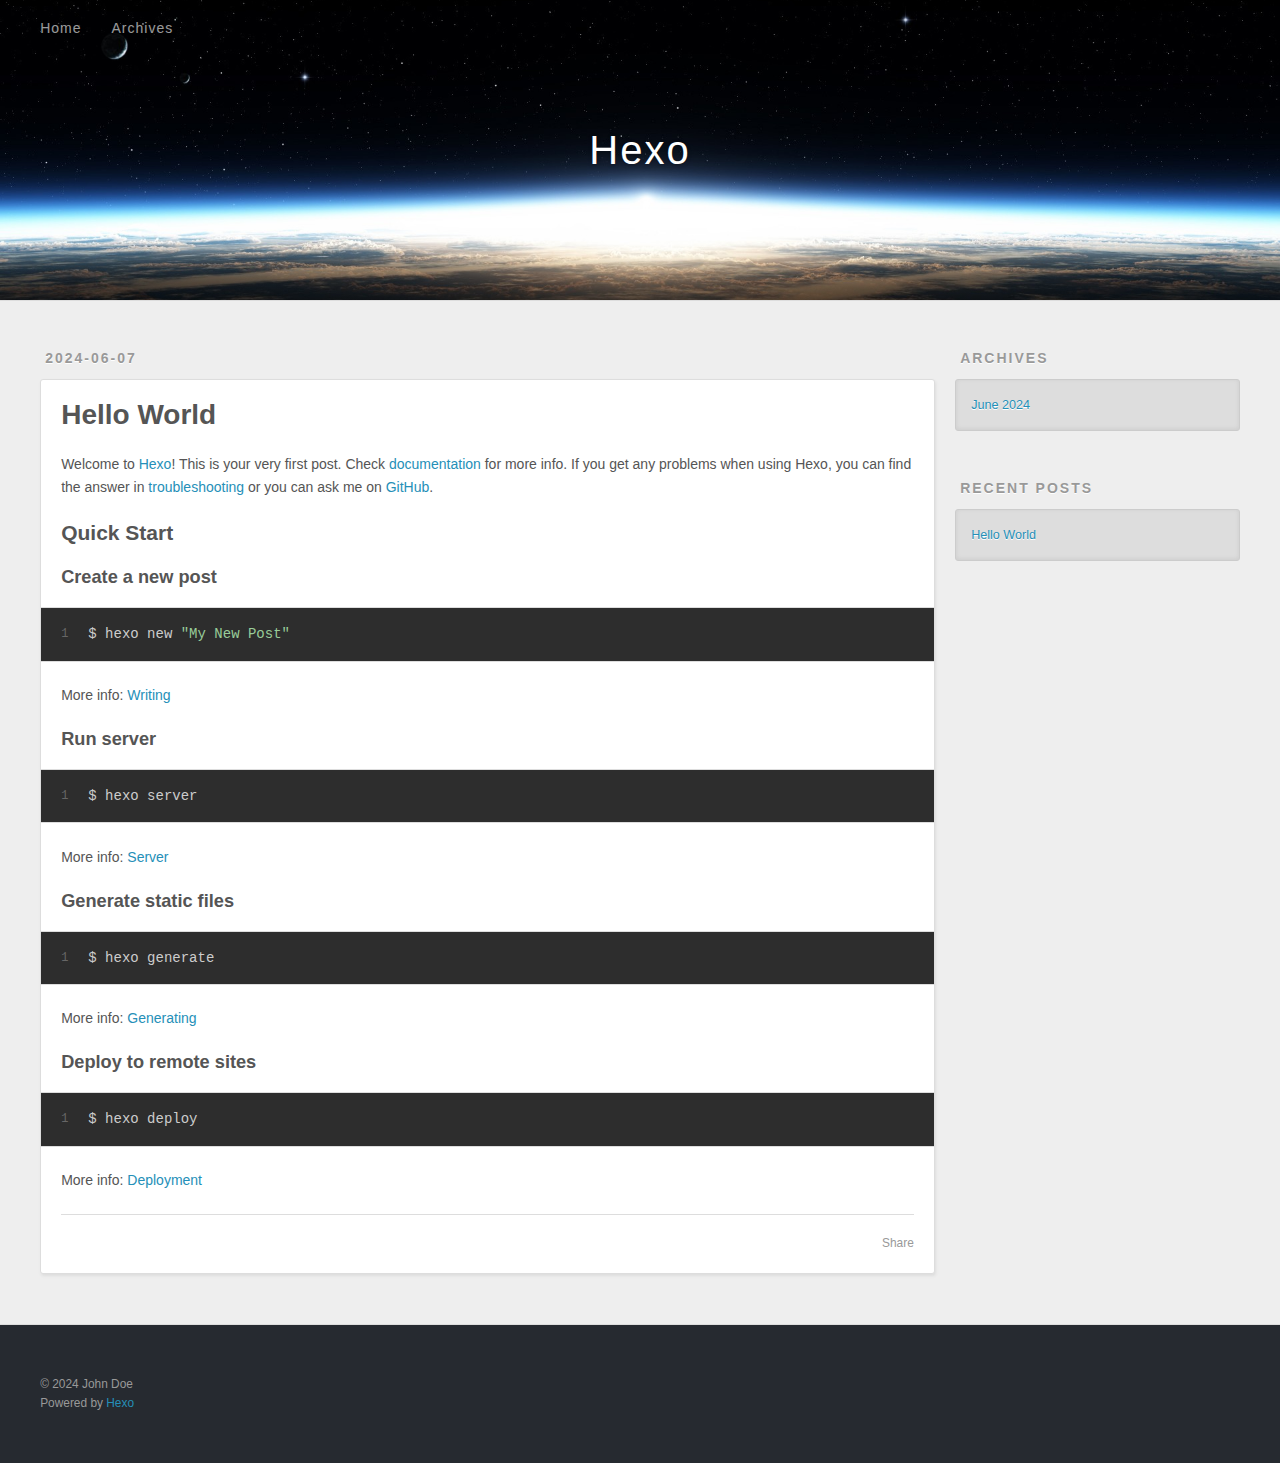
==== index.html @ 19637261 "Site updated: 2024-06-07 22:12:13" ====
<!DOCTYPE html>
<html>
<head>
  <meta charset="utf-8">
  
  
  <title>Hexo</title>
  <meta name="viewport" content="width=device-width, initial-scale=1, shrink-to-fit=no">
  <meta property="og:type" content="website">
<meta property="og:title" content="Hexo">
<meta property="og:url" content="http://example.com/index.html">
<meta property="og:site_name" content="Hexo">
<meta property="og:locale" content="en_US">
<meta property="article:author" content="John Doe">
<meta name="twitter:card" content="summary">
  
    <link rel="alternate" href="/atom.xml" title="Hexo" type="application/atom+xml">
  
  
    <link rel="shortcut icon" href="/favicon.png">
  
  
  
<link rel="stylesheet" href="/css/style.css">

  
    
<link rel="stylesheet" href="/fancybox/jquery.fancybox.min.css">

  
  
<meta name="generator" content="Hexo 7.2.0"></head>

<body>
  <div id="container">
    <div id="wrap">
      <header id="header">
  <div id="banner"></div>
  <div id="header-outer" class="outer">
    <div id="header-title" class="inner">
      <h1 id="logo-wrap">
        <a href="/" id="logo">Hexo</a>
      </h1>
      
    </div>
    <div id="header-inner" class="inner">
      <nav id="main-nav">
        <a id="main-nav-toggle" class="nav-icon"><span class="fa fa-bars"></span></a>
        
          <a class="main-nav-link" href="/">Home</a>
        
          <a class="main-nav-link" href="/archives">Archives</a>
        
      </nav>
      <nav id="sub-nav">
        
        
          <a class="nav-icon" href="/atom.xml" title="RSS Feed"><span class="fa fa-rss"></span></a>
        
        <a class="nav-icon nav-search-btn" title="Search"><span class="fa fa-search"></span></a>
      </nav>
      <div id="search-form-wrap">
        <form action="//google.com/search" method="get" accept-charset="UTF-8" class="search-form"><input type="search" name="q" class="search-form-input" placeholder="Search"><button type="submit" class="search-form-submit">&#xF002;</button><input type="hidden" name="sitesearch" value="http://example.com"></form>
      </div>
    </div>
  </div>
</header>

      <div class="outer">
        <section id="main">
  
    <article id="post-hello-world" class="h-entry article article-type-post" itemprop="blogPost" itemscope itemtype="https://schema.org/BlogPosting">
  <div class="article-meta">
    <a href="/2024/06/07/hello-world/" class="article-date">
  <time class="dt-published" datetime="2024-06-07T13:57:39.212Z" itemprop="datePublished">2024-06-07</time>
</a>
    
  </div>
  <div class="article-inner">
    
    
      <header class="article-header">
        
  
    <h1 itemprop="name">
      <a class="p-name article-title" href="/2024/06/07/hello-world/">Hello World</a>
    </h1>
  

      </header>
    
    <div class="e-content article-entry" itemprop="articleBody">
      
        <p>Welcome to <a target="_blank" rel="noopener" href="https://hexo.io/">Hexo</a>! This is your very first post. Check <a target="_blank" rel="noopener" href="https://hexo.io/docs/">documentation</a> for more info. If you get any problems when using Hexo, you can find the answer in <a target="_blank" rel="noopener" href="https://hexo.io/docs/troubleshooting.html">troubleshooting</a> or you can ask me on <a target="_blank" rel="noopener" href="https://github.com/hexojs/hexo/issues">GitHub</a>.</p>
<h2 id="Quick-Start"><a href="#Quick-Start" class="headerlink" title="Quick Start"></a>Quick Start</h2><h3 id="Create-a-new-post"><a href="#Create-a-new-post" class="headerlink" title="Create a new post"></a>Create a new post</h3><figure class="highlight bash"><table><tr><td class="gutter"><pre><span class="line">1</span><br></pre></td><td class="code"><pre><span class="line">$ hexo new <span class="string">&quot;My New Post&quot;</span></span><br></pre></td></tr></table></figure>

<p>More info: <a target="_blank" rel="noopener" href="https://hexo.io/docs/writing.html">Writing</a></p>
<h3 id="Run-server"><a href="#Run-server" class="headerlink" title="Run server"></a>Run server</h3><figure class="highlight bash"><table><tr><td class="gutter"><pre><span class="line">1</span><br></pre></td><td class="code"><pre><span class="line">$ hexo server</span><br></pre></td></tr></table></figure>

<p>More info: <a target="_blank" rel="noopener" href="https://hexo.io/docs/server.html">Server</a></p>
<h3 id="Generate-static-files"><a href="#Generate-static-files" class="headerlink" title="Generate static files"></a>Generate static files</h3><figure class="highlight bash"><table><tr><td class="gutter"><pre><span class="line">1</span><br></pre></td><td class="code"><pre><span class="line">$ hexo generate</span><br></pre></td></tr></table></figure>

<p>More info: <a target="_blank" rel="noopener" href="https://hexo.io/docs/generating.html">Generating</a></p>
<h3 id="Deploy-to-remote-sites"><a href="#Deploy-to-remote-sites" class="headerlink" title="Deploy to remote sites"></a>Deploy to remote sites</h3><figure class="highlight bash"><table><tr><td class="gutter"><pre><span class="line">1</span><br></pre></td><td class="code"><pre><span class="line">$ hexo deploy</span><br></pre></td></tr></table></figure>

<p>More info: <a target="_blank" rel="noopener" href="https://hexo.io/docs/one-command-deployment.html">Deployment</a></p>

      
    </div>
    <footer class="article-footer">
      <a data-url="http://example.com/2024/06/07/hello-world/" data-id="clx4ra8y80000hov86pma1k6l" data-title="Hello World" class="article-share-link"><span class="fa fa-share">Share</span></a>
      
      
      
    </footer>
  </div>
  
</article>



  


</section>
        
          <aside id="sidebar">
  
    

  
    

  
    
  
    
  <div class="widget-wrap">
    <h3 class="widget-title">Archives</h3>
    <div class="widget">
      <ul class="archive-list"><li class="archive-list-item"><a class="archive-list-link" href="/archives/2024/06/">June 2024</a></li></ul>
    </div>
  </div>


  
    
  <div class="widget-wrap">
    <h3 class="widget-title">Recent Posts</h3>
    <div class="widget">
      <ul>
        
          <li>
            <a href="/2024/06/07/hello-world/">Hello World</a>
          </li>
        
      </ul>
    </div>
  </div>

  
</aside>
        
      </div>
      <footer id="footer">
  
  <div class="outer">
    <div id="footer-info" class="inner">
      
      &copy; 2024 John Doe<br>
      Powered by <a href="https://hexo.io/" target="_blank">Hexo</a>
    </div>
  </div>
</footer>

    </div>
    <nav id="mobile-nav">
  
    <a href="/" class="mobile-nav-link">Home</a>
  
    <a href="/archives" class="mobile-nav-link">Archives</a>
  
</nav>
    


<script src="/js/jquery-3.6.4.min.js"></script>



  
<script src="/fancybox/jquery.fancybox.min.js"></script>




<script src="/js/script.js"></script>





  </div>
</body>
</html>
---- css/style.css ----
body {
  width: 100%;
}
body:before,
body:after {
  content: "";
  display: table;
}
body:after {
  clear: both;
}
html,
body,
div,
span,
applet,
object,
iframe,
h1,
h2,
h3,
h4,
h5,
h6,
p,
blockquote,
pre,
a,
abbr,
acronym,
address,
big,
cite,
code,
del,
dfn,
em,
img,
ins,
kbd,
q,
s,
samp,
small,
strike,
strong,
sub,
sup,
tt,
var,
dl,
dt,
dd,
ol,
ul,
li,
fieldset,
form,
label,
legend,
table,
caption,
tbody,
tfoot,
thead,
tr,
th,
td {
  margin: 0;
  padding: 0;
  border: 0;
  outline: 0;
  font-weight: inherit;
  font-style: inherit;
  font-family: inherit;
  font-size: 100%;
  vertical-align: baseline;
}
body {
  line-height: 1;
  color: #000;
  background: #fff;
}
ol,
ul {
  list-style: none;
}
table {
  border-collapse: separate;
  border-spacing: 0;
  vertical-align: middle;
}
caption,
th,
td {
  text-align: left;
  font-weight: normal;
  vertical-align: middle;
}
a img {
  border: none;
}
input,
button {
  margin: 0;
  padding: 0;
}
input::-moz-focus-inner,
button::-moz-focus-inner {
  border: 0;
  padding: 0;
}
html,
body,
#container {
  height: 100%;
}
body {
  background: #eee;
  font: 14px -apple-system, BlinkMacSystemFont, "Segoe UI", "Roboto", "Oxygen", "Ubuntu", "Cantarell", "Fira Sans", "Droid Sans", "Helvetica Neue", sans-serif;
  -webkit-text-size-adjust: 100%;
}
.outer {
  max-width: 1220px;
  margin: 0 auto;
  padding: 0 20px;
}
.outer:before,
.outer:after {
  content: "";
  display: table;
}
.outer:after {
  clear: both;
}
.inner {
  display: inline;
  float: left;
  width: 98.33333333333333%;
  margin: 0 0.833333333333333%;
}
.left,
.alignleft {
  float: left;
}
.right,
.alignright {
  float: right;
}
.clear {
  clear: both;
}
#container {
  position: relative;
}
.mobile-nav-on {
  overflow: hidden;
}
#wrap {
  height: 100%;
  width: 100%;
  position: absolute;
  top: 0;
  left: 0;
  -webkit-transition: 0.2s ease-out;
  -moz-transition: 0.2s ease-out;
  -ms-transition: 0.2s ease-out;
  transition: 0.2s ease-out;
  z-index: 1;
  background: #eee;
}
.mobile-nav-on #wrap {
  left: 280px;
}
@media screen and (min-width: 768px) {
  #main {
    display: inline;
    float: left;
    width: 73.33333333333333%;
    margin: 0 0.833333333333333%;
  }
}
.article-date,
.article-category-link,
.archive-year,
.widget-title {
  text-decoration: none;
  text-transform: uppercase;
  letter-spacing: 2px;
  color: #999;
  margin-bottom: 1em;
  margin-left: 5px;
  line-height: 1em;
  text-shadow: 0 1px #fff;
  font-weight: bold;
}
.article-inner,
.archive-article-inner {
  background: #fff;
  -webkit-box-shadow: 1px 2px 3px #ddd;
  box-shadow: 1px 2px 3px #ddd;
  border: 1px solid #ddd;
  border-radius: 3px;
}
.article-entry h1,
.widget h1 {
  font-size: 2em;
}
.article-entry h2,
.widget h2 {
  font-size: 1.5em;
}
.article-entry h3,
.widget h3 {
  font-size: 1.3em;
}
.article-entry h4,
.widget h4 {
  font-size: 1.2em;
}
.article-entry h5,
.widget h5 {
  font-size: 1em;
}
.article-entry h6,
.widget h6 {
  font-size: 1em;
  color: #999;
}
.article-entry hr,
.widget hr {
  border: 1px dashed #ddd;
}
.article-entry strong,
.widget strong {
  font-weight: bold;
}
.article-entry em,
.widget em,
.article-entry cite,
.widget cite {
  font-style: italic;
}
.article-entry sup,
.widget sup,
.article-entry sub,
.widget sub {
  font-size: 0.75em;
  line-height: 0;
  position: relative;
  vertical-align: baseline;
}
.article-entry sup,
.widget sup {
  top: -0.5em;
}
.article-entry sub,
.widget sub {
  bottom: -0.2em;
}
.article-entry small,
.widget small {
  font-size: 0.85em;
}
.article-entry acronym,
.widget acronym,
.article-entry abbr,
.widget abbr {
  border-bottom: 1px dotted;
}
.article-entry ul,
.widget ul,
.article-entry ol,
.widget ol,
.article-entry dl,
.widget dl {
  margin: 0 20px;
  line-height: 1.6em;
}
.article-entry ul ul,
.widget ul ul,
.article-entry ol ul,
.widget ol ul,
.article-entry ul ol,
.widget ul ol,
.article-entry ol ol,
.widget ol ol {
  margin-top: 0;
  margin-bottom: 0;
}
.article-entry ul,
.widget ul {
  list-style: disc;
}
.article-entry ol,
.widget ol {
  list-style: decimal;
}
.article-entry dt,
.widget dt {
  font-weight: bold;
}
#header {
  height: 300px;
  position: relative;
  border-bottom: 1px solid #ddd;
}
#header:before,
#header:after {
  content: "";
  position: absolute;
  left: 0;
  right: 0;
  height: 40px;
}
#header:before {
  top: 0;
  background: -webkit-linear-gradient(rgba(0,0,0,0.2), transparent);
  background: -moz-linear-gradient(rgba(0,0,0,0.2), transparent);
  background: -ms-linear-gradient(rgba(0,0,0,0.2), transparent);
  background: linear-gradient(rgba(0,0,0,0.2), transparent);
}
#header:after {
  bottom: 0;
  background: -webkit-linear-gradient(transparent, rgba(0,0,0,0.2));
  background: -moz-linear-gradient(transparent, rgba(0,0,0,0.2));
  background: -ms-linear-gradient(transparent, rgba(0,0,0,0.2));
  background: linear-gradient(transparent, rgba(0,0,0,0.2));
}
#header-outer {
  height: 100%;
  position: relative;
}
#header-inner {
  position: relative;
  overflow: hidden;
}
#banner {
  position: absolute;
  top: 0;
  left: 0;
  width: 100%;
  height: 100%;
  background: url("images/banner.jpg") center #000;
  background-size: cover;
  z-index: -1;
}
#header-title {
  text-align: center;
  height: 40px;
  position: absolute;
  top: 50%;
  left: 0;
  margin-top: -20px;
}
#logo,
#subtitle {
  text-decoration: none;
  color: #fff;
  font-weight: 300;
  text-shadow: 0 1px 4px rgba(0,0,0,0.3);
}
#logo {
  font-size: 40px;
  line-height: 40px;
  letter-spacing: 2px;
}
#subtitle {
  font-size: 16px;
  line-height: 16px;
  letter-spacing: 1px;
}
#subtitle-wrap {
  margin-top: 16px;
}
#main-nav {
  float: left;
  margin-left: -15px;
}
.nav-icon,
.main-nav-link {
  float: left;
  color: #fff;
  opacity: 0.6;
  text-decoration: none;
  text-shadow: 0 1px rgba(0,0,0,0.2);
  -webkit-transition: opacity 0.2s;
  -moz-transition: opacity 0.2s;
  -ms-transition: opacity 0.2s;
  transition: opacity 0.2s;
  display: block;
  padding: 20px 15px;
}
.nav-icon:hover,
.main-nav-link:hover {
  opacity: 1;
}
.nav-icon {
  text-align: center;
  font-size: 14px;
  width: 14px;
  height: 14px;
  padding: 20px 15px;
  position: relative;
  cursor: pointer;
}
.main-nav-link {
  font-weight: 300;
  letter-spacing: 1px;
}
@media screen and (max-width: 479px) {
  .main-nav-link {
    display: none;
  }
}
#main-nav-toggle {
  display: none;
}
@media screen and (max-width: 479px) {
  #main-nav-toggle {
    display: block;
  }
}
#sub-nav {
  float: right;
  margin-right: -15px;
}
#search-form-wrap {
  position: absolute;
  top: 15px;
  width: 150px;
  height: 30px;
  right: -150px;
  opacity: 0;
  -webkit-transition: 0.2s ease-out;
  -moz-transition: 0.2s ease-out;
  -ms-transition: 0.2s ease-out;
  transition: 0.2s ease-out;
}
#search-form-wrap.on {
  opacity: 1;
  right: 0;
}
@media screen and (max-width: 479px) {
  #search-form-wrap {
    width: 100%;
    right: -100%;
  }
}
.search-form {
  position: absolute;
  top: 0;
  left: 0;
  right: 0;
  background: #fff;
  padding: 5px 15px;
  border-radius: 15px;
  -webkit-box-shadow: 0 0 10px rgba(0,0,0,0.3);
  box-shadow: 0 0 10px rgba(0,0,0,0.3);
}
.search-form-input {
  border: none;
  background: none;
  color: #555;
  width: 100%;
  font: 13px -apple-system, BlinkMacSystemFont, "Segoe UI", "Roboto", "Oxygen", "Ubuntu", "Cantarell", "Fira Sans", "Droid Sans", "Helvetica Neue", sans-serif;
  outline: none;
}
.search-form-input::-webkit-search-results-decoration,
.search-form-input::-webkit-search-cancel-button {
  -webkit-appearance: none;
}
.search-form-submit {
  position: absolute;
  top: 50%;
  right: 10px;
  margin-top: -7px;
  font: 13px ForkAwesome;
  border: none;
  background: none;
  color: #bbb;
  cursor: pointer;
}
.search-form-submit:hover,
.search-form-submit:focus {
  color: #777;
}
.article {
  margin: 50px 0;
}
.article-inner {
  overflow: hidden;
}
.article-meta:before,
.article-meta:after {
  content: "";
  display: table;
}
.article-meta:after {
  clear: both;
}
.article-date {
  float: left;
}
.article-category {
  float: left;
  line-height: 1em;
  color: #ccc;
  text-shadow: 0 1px #fff;
  margin-left: 8px;
}
.article-category:before {
  content: "\2022";
}
.article-category-link {
  margin: 0 12px 1em;
}
.article-header {
  padding: 20px 20px 0;
}
.article-title {
  text-decoration: none;
  font-size: 2em;
  font-weight: bold;
  color: #555;
  line-height: 1.1em;
  -webkit-transition: color 0.2s;
  -moz-transition: color 0.2s;
  -ms-transition: color 0.2s;
  transition: color 0.2s;
}
a.article-title:hover {
  color: #258fb8;
}
.article-entry {
  color: #555;
  padding: 0 20px;
}
.article-entry:before,
.article-entry:after {
  content: "";
  display: table;
}
.article-entry:after {
  clear: both;
}
.article-entry p,
.article-entry table {
  line-height: 1.6em;
  margin: 1.6em 0;
}
.article-entry h1,
.article-entry h2,
.article-entry h3,
.article-entry h4,
.article-entry h5,
.article-entry h6 {
  font-weight: bold;
}
.article-entry h1,
.article-entry h2,
.article-entry h3,
.article-entry h4,
.article-entry h5,
.article-entry h6 {
  line-height: 1.1em;
  margin: 1.1em 0;
}
.article-entry a {
  color: #258fb8;
  text-decoration: none;
}
.article-entry a:hover {
  text-decoration: underline;
}
.article-entry ul,
.article-entry ol,
.article-entry dl {
  margin-top: 1.6em;
  margin-bottom: 1.6em;
}
.article-entry img,
.article-entry video {
  max-width: 100%;
  height: auto;
  display: block;
  margin: auto;
}
.article-entry iframe {
  border: none;
}
.article-entry table {
  width: 100%;
  border-collapse: collapse;
  border-spacing: 0;
}
.article-entry th {
  font-weight: bold;
  border-bottom: 3px solid #ddd;
  padding-bottom: 0.5em;
}
.article-entry td {
  border-bottom: 1px solid #ddd;
  padding: 10px 0;
}
.article-entry blockquote {
  font-family: Georgia, "Times New Roman", serif;
  margin: 1.6em 20px;
  text-align: center;
}
.article-entry blockquote footer {
  font-size: 14px;
  margin: 1.6em 0;
  font-family: -apple-system, BlinkMacSystemFont, "Segoe UI", "Roboto", "Oxygen", "Ubuntu", "Cantarell", "Fira Sans", "Droid Sans", "Helvetica Neue", sans-serif;
}
.article-entry blockquote footer cite:before {
  content: "—";
  padding: 0 0.5em;
}
.article-entry .pullquote {
  text-align: left;
  width: 45%;
  margin: 0;
}
.article-entry .pullquote.left {
  margin-left: 0.5em;
  margin-right: 1em;
}
.article-entry .pullquote.right {
  margin-right: 0.5em;
  margin-left: 1em;
}
.article-entry .caption {
  color: #999;
  display: block;
  font-size: 0.9em;
  margin-top: 0.5em;
  position: relative;
  text-align: center;
}
.article-entry .video-container {
  position: relative;
  padding-top: 56.25%;
  height: 0;
  overflow: hidden;
}
.article-entry .video-container iframe,
.article-entry .video-container object,
.article-entry .video-container embed {
  position: absolute;
  top: 0;
  left: 0;
  width: 100%;
  height: 100%;
  margin-top: 0;
}
.article-more-link a {
  display: inline-block;
  line-height: 1em;
  padding: 6px 15px;
  border-radius: 15px;
  background: #eee;
  color: #999;
  text-shadow: 0 1px #fff;
  text-decoration: none;
}
.article-more-link a:hover {
  background: #258fb8;
  color: #fff;
  text-decoration: none;
  text-shadow: 0 1px #1e7293;
}
.article-footer {
  font-size: 0.85em;
  line-height: 1.6em;
  border-top: 1px solid #ddd;
  padding-top: 1.6em;
  margin: 0 20px 20px;
}
.article-footer:before,
.article-footer:after {
  content: "";
  display: table;
}
.article-footer:after {
  clear: both;
}
.article-footer a {
  color: #999;
  text-decoration: none;
}
.article-footer a:hover {
  color: #555;
}
.article-tag-list-item {
  float: left;
  margin-right: 10px;
}
.article-tag-list-link:before {
  content: "#";
}
.article-comment-link {
  float: right;
}
.article-comment-link:before {
  padding-right: 8px;
}
.article-share-link {
  cursor: pointer;
  float: right;
  margin-left: 20px;
}
.article-share-link:before {
  padding-right: 6px;
}
#article-nav {
  position: relative;
}
#article-nav:before,
#article-nav:after {
  content: "";
  display: table;
}
#article-nav:after {
  clear: both;
}
@media screen and (min-width: 768px) {
  #article-nav {
    margin: 50px 0;
  }
  #article-nav:before {
    width: 8px;
    height: 8px;
    position: absolute;
    top: 50%;
    left: 50%;
    margin-top: -4px;
    margin-left: -4px;
    content: "";
    border-radius: 50%;
    background: #ddd;
    -webkit-box-shadow: 0 1px 2px #fff;
    box-shadow: 0 1px 2px #fff;
  }
}
.article-nav-link-wrap {
  text-decoration: none;
  text-shadow: 0 1px #fff;
  color: #999;
  -webkit-box-sizing: border-box;
  -moz-box-sizing: border-box;
  box-sizing: border-box;
  margin-top: 50px;
  text-align: center;
  display: block;
}
.article-nav-link-wrap:hover {
  color: #555;
}
@media screen and (min-width: 768px) {
  .article-nav-link-wrap {
    width: 50%;
    margin-top: 0;
  }
}
@media screen and (min-width: 768px) {
  #article-nav-newer {
    float: left;
    text-align: right;
    padding-right: 20px;
  }
}
@media screen and (min-width: 768px) {
  #article-nav-older {
    float: right;
    text-align: left;
    padding-left: 20px;
  }
}
.article-nav-caption {
  text-transform: uppercase;
  letter-spacing: 2px;
  color: #ddd;
  line-height: 1em;
  font-weight: bold;
}
#article-nav-newer .article-nav-caption {
  margin-right: -2px;
}
.article-nav-title {
  font-size: 0.85em;
  line-height: 1.6em;
  margin-top: 0.5em;
}
.article-share-box {
  position: absolute;
  display: none;
  background: #fff;
  -webkit-box-shadow: 1px 2px 10px rgba(0,0,0,0.2);
  box-shadow: 1px 2px 10px rgba(0,0,0,0.2);
  border-radius: 3px;
  margin-left: -145px;
  overflow: hidden;
  z-index: 1;
}
.article-share-box.on {
  display: block;
}
.article-share-input {
  width: 100%;
  background: none;
  -webkit-box-sizing: border-box;
  -moz-box-sizing: border-box;
  box-sizing: border-box;
  font: 14px -apple-system, BlinkMacSystemFont, "Segoe UI", "Roboto", "Oxygen", "Ubuntu", "Cantarell", "Fira Sans", "Droid Sans", "Helvetica Neue", sans-serif;
  padding: 0 15px;
  color: #555;
  outline: none;
  border: 1px solid #ddd;
  border-radius: 3px 3px 0 0;
  height: 36px;
  line-height: 36px;
}
.article-share-links {
  background: #eee;
}
.article-share-links:before,
.article-share-links:after {
  content: "";
  display: table;
}
.article-share-links:after {
  clear: both;
}
.article-share-twitter,
.article-share-facebook,
.article-share-pinterest,
.article-share-linkedin {
  width: 50px;
  height: 36px;
  display: block;
  float: left;
  position: relative;
  color: #999;
  text-shadow: 0 1px #fff;
}
.article-share-twitter:before,
.article-share-facebook:before,
.article-share-pinterest:before,
.article-share-linkedin:before {
  font-size: 20px;
  width: 20px;
  height: 20px;
  position: absolute;
  top: 50%;
  left: 50%;
  margin-top: -10px;
  margin-left: -10px;
  text-align: center;
}
.article-share-twitter:hover,
.article-share-facebook:hover,
.article-share-pinterest:hover,
.article-share-linkedin:hover {
  color: #fff;
}
.article-share-twitter:hover {
  background: #00aced;
  text-shadow: 0 1px #008abe;
}
.article-share-facebook:hover {
  background: #3b5998;
  text-shadow: 0 1px #2f477a;
}
.article-share-pinterest:hover {
  background: #cb2027;
  text-shadow: 0 1px #a21a1f;
}
.article-share-linkedin:hover {
  background: #0077b5;
  text-shadow: 0 1px #005f91;
}
.article-gallery {
  background: #000;
  position: relative;
}
.article-gallery-photos {
  position: relative;
  overflow: hidden;
}
.article-gallery-img {
  display: none;
  max-width: 100%;
}
.article-gallery-img:first-child {
  display: block;
}
.article-gallery-img.loaded {
  position: absolute;
  display: block;
}
.article-gallery-img img {
  display: block;
  max-width: 100%;
  margin: 0 auto;
}
#comments {
  background: #fff;
  -webkit-box-shadow: 1px 2px 3px #ddd;
  box-shadow: 1px 2px 3px #ddd;
  padding: 20px;
  border: 1px solid #ddd;
  border-radius: 3px;
  margin: 50px 0;
}
#comments a {
  color: #258fb8;
}
.archives-wrap {
  margin: 50px 0;
}
.archives:before,
.archives:after {
  content: "";
  display: table;
}
.archives:after {
  clear: both;
}
.archive-year-wrap {
  margin-bottom: 1em;
}
.archives {
  -webkit-column-gap: 10px;
  -moz-column-gap: 10px;
  column-gap: 10px;
}
@media screen and (min-width: 480px) and (max-width: 767px) {
  .archives {
    -webkit-column-count: 2;
    -moz-column-count: 2;
    column-count: 2;
  }
}
@media screen and (min-width: 768px) {
  .archives {
    -webkit-column-count: 3;
    -moz-column-count: 3;
    column-count: 3;
  }
}
.archive-article {
  -webkit-column-break-inside: avoid;
  page-break-inside: avoid;
  overflow: hidden;
  break-inside: avoid-column;
}
.archive-article-inner {
  padding: 10px;
  margin-bottom: 15px;
}
.archive-article-title {
  text-decoration: none;
  font-weight: bold;
  color: #555;
  -webkit-transition: color 0.2s;
  -moz-transition: color 0.2s;
  -ms-transition: color 0.2s;
  transition: color 0.2s;
  line-height: 1.6em;
}
.archive-article-title:hover {
  color: #258fb8;
}
.archive-article-footer {
  margin-top: 1em;
}
.archive-article-date {
  color: #999;
  text-decoration: none;
  font-size: 0.85em;
  line-height: 1em;
  margin-bottom: 0.5em;
  display: block;
}
#page-nav {
  margin: 50px auto;
  background: #fff;
  -webkit-box-shadow: 1px 2px 3px #ddd;
  box-shadow: 1px 2px 3px #ddd;
  border: 1px solid #ddd;
  border-radius: 3px;
  text-align: center;
  color: #999;
  overflow: hidden;
}
#page-nav:before,
#page-nav:after {
  content: "";
  display: table;
}
#page-nav:after {
  clear: both;
}
#page-nav a,
#page-nav span {
  padding: 10px 20px;
  line-height: 1;
  height: 2ex;
}
#page-nav a {
  color: #999;
  text-decoration: none;
}
#page-nav a:hover {
  background: #999;
  color: #fff;
}
#page-nav .prev {
  float: left;
}
#page-nav .next {
  float: right;
}
#page-nav .page-number {
  display: inline-block;
}
@media screen and (max-width: 479px) {
  #page-nav .page-number {
    display: none;
  }
}
#page-nav .current {
  color: #555;
  font-weight: bold;
}
#page-nav .space {
  color: #ddd;
}
#footer {
  background: #262a30;
  padding: 50px 0;
  border-top: 1px solid #ddd;
  color: #999;
}
#footer a {
  color: #258fb8;
  text-decoration: none;
}
#footer a:hover {
  text-decoration: underline;
}
#footer-info {
  line-height: 1.6em;
  font-size: 0.85em;
}
.article-entry pre,
.article-entry .highlight {
  background: #2d2d2d;
  margin: 0 -20px;
  padding: 15px 20px;
  border-style: solid;
  border-color: #ddd;
  border-width: 1px 0;
  overflow: auto;
  color: #ccc;
  line-height: 22.400000000000002px;
}
.article-entry .highlight .gutter pre,
.article-entry .gist .gist-file .gist-data .line-numbers {
  color: #666;
  font-size: 0.85em;
}
.article-entry pre,
.article-entry code {
  font-family: "Source Code Pro", Consolas, Monaco, Menlo, Consolas, monospace;
}
.article-entry code {
  background: #eee;
  text-shadow: 0 1px #fff;
  padding: 0 0.3em;
}
.article-entry pre code {
  background: none;
  text-shadow: none;
  padding: 0;
}
.article-entry .highlight pre {
  border: none;
  margin: 0;
  padding: 0;
}
.article-entry .highlight table {
  margin: 0;
  width: auto;
}
.article-entry .highlight td {
  border: none;
  padding: 0;
}
.article-entry .highlight figcaption {
  font-size: 0.85em;
  color: #999;
  line-height: 1em;
  margin-bottom: 1em;
}
.article-entry .highlight figcaption:before,
.article-entry .highlight figcaption:after {
  content: "";
  display: table;
}
.article-entry .highlight figcaption:after {
  clear: both;
}
.article-entry .highlight figcaption a {
  float: right;
}
.article-entry .highlight .gutter {
  -moz-user-select: none;
  -ms-user-select: none;
  -webkit-user-select: none;
  -webkit-user-select: none;
  -moz-user-select: none;
  -ms-user-select: none;
  user-select: none;
}
.article-entry .highlight .gutter pre {
  text-align: right;
  padding-right: 20px;
}
.article-entry .highlight .line {
  height: 22.400000000000002px;
}
.article-entry .highlight .line.marked {
  background: #515151;
}
.article-entry .gist {
  margin: 0 -20px;
  border-style: solid;
  border-color: #ddd;
  border-width: 1px 0;
  background: #2d2d2d;
  padding: 15px 20px 15px 0;
}
.article-entry .gist .gist-file {
  border: none;
  font-family: "Source Code Pro", Consolas, Monaco, Menlo, Consolas, monospace;
  margin: 0;
}
.article-entry .gist .gist-file .gist-data {
  background: none;
  border: none;
}
.article-entry .gist .gist-file .gist-data .line-numbers {
  background: none;
  border: none;
  padding: 0 20px 0 0;
}
.article-entry .gist .gist-file .gist-data .line-data {
  padding: 0 !important;
}
.article-entry .gist .gist-file .highlight {
  margin: 0;
  padding: 0;
  border: none;
}
.article-entry .gist .gist-file .gist-meta {
  background: #2d2d2d;
  color: #999;
  font: 0.85em -apple-system, BlinkMacSystemFont, "Segoe UI", "Roboto", "Oxygen", "Ubuntu", "Cantarell", "Fira Sans", "Droid Sans", "Helvetica Neue", sans-serif;
  text-shadow: 0 0;
  padding: 0;
  margin-top: 1em;
  margin-left: 20px;
}
.article-entry .gist .gist-file .gist-meta a {
  color: #258fb8;
  font-weight: normal;
}
.article-entry .gist .gist-file .gist-meta a:hover {
  text-decoration: underline;
}
pre .comment,
pre .title {
  color: #999;
}
pre .variable,
pre .attribute,
pre .tag,
pre .regexp,
pre .ruby .constant,
pre .xml .tag .title,
pre .xml .pi,
pre .xml .doctype,
pre .html .doctype,
pre .css .id,
pre .css .class,
pre .css .pseudo {
  color: #f2777a;
}
pre .number,
pre .preprocessor,
pre .built_in,
pre .literal,
pre .params,
pre .constant {
  color: #f99157;
}
pre .class,
pre .ruby .class .title,
pre .css .rules .attribute {
  color: #9c9;
}
pre .string,
pre .value,
pre .inheritance,
pre .header,
pre .ruby .symbol,
pre .xml .cdata {
  color: #9c9;
}
pre .css .hexcolor {
  color: #6cc;
}
pre .function,
pre .python .decorator,
pre .python .title,
pre .ruby .function .title,
pre .ruby .title .keyword,
pre .perl .sub,
pre .javascript .title,
pre .coffeescript .title {
  color: #69c;
}
pre .keyword,
pre .javascript .function {
  color: #c9c;
}
@media screen and (max-width: 479px) {
  #mobile-nav {
    position: absolute;
    top: 0;
    left: 0;
    width: 280px;
    height: 100%;
    background: #191919;
    border-right: 1px solid #fff;
  }
}
@media screen and (max-width: 479px) {
  .mobile-nav-link {
    display: block;
    color: #999;
    text-decoration: none;
    padding: 15px 20px;
    font-weight: bold;
  }
  .mobile-nav-link:hover {
    color: #fff;
  }
}
@media screen and (min-width: 768px) {
  #sidebar {
    display: inline;
    float: left;
    width: 23.333333333333332%;
    margin: 0 0.833333333333333%;
  }
}
.widget-wrap {
  margin: 50px 0;
}
.widget {
  color: #777;
  text-shadow: 0 1px #fff;
  background: #ddd;
  -webkit-box-shadow: 0 -1px 4px #ccc inset;
  box-shadow: 0 -1px 4px #ccc inset;
  border: 1px solid #ccc;
  padding: 15px;
  border-radius: 3px;
}
.widget a {
  color: #258fb8;
  text-decoration: none;
}
.widget a:hover {
  text-decoration: underline;
}
.widget ul ul,
.widget ol ul,
.widget dl ul,
.widget ul ol,
.widget ol ol,
.widget dl ol,
.widget ul dl,
.widget ol dl,
.widget dl dl {
  margin-left: 15px;
  list-style: disc;
}
.widget {
  line-height: 1.6em;
  word-wrap: break-word;
  font-size: 0.9em;
}
.widget ul,
.widget ol {
  list-style: none;
  margin: 0;
}
.widget ul ul,
.widget ol ul,
.widget ul ol,
.widget ol ol {
  margin: 0 20px;
}
.widget ul ul,
.widget ol ul {
  list-style: disc;
}
.widget ul ol,
.widget ol ol {
  list-style: decimal;
}
.category-list-count,
.tag-list-count,
.archive-list-count {
  padding-left: 5px;
  color: #999;
  font-size: 0.85em;
}
.category-list-count:before,
.tag-list-count:before,
.archive-list-count:before {
  content: "(";
}
.category-list-count:after,
.tag-list-count:after,
.archive-list-count:after {
  content: ")";
}
.tagcloud a {
  margin-right: 5px;
  display: inline-block;
}
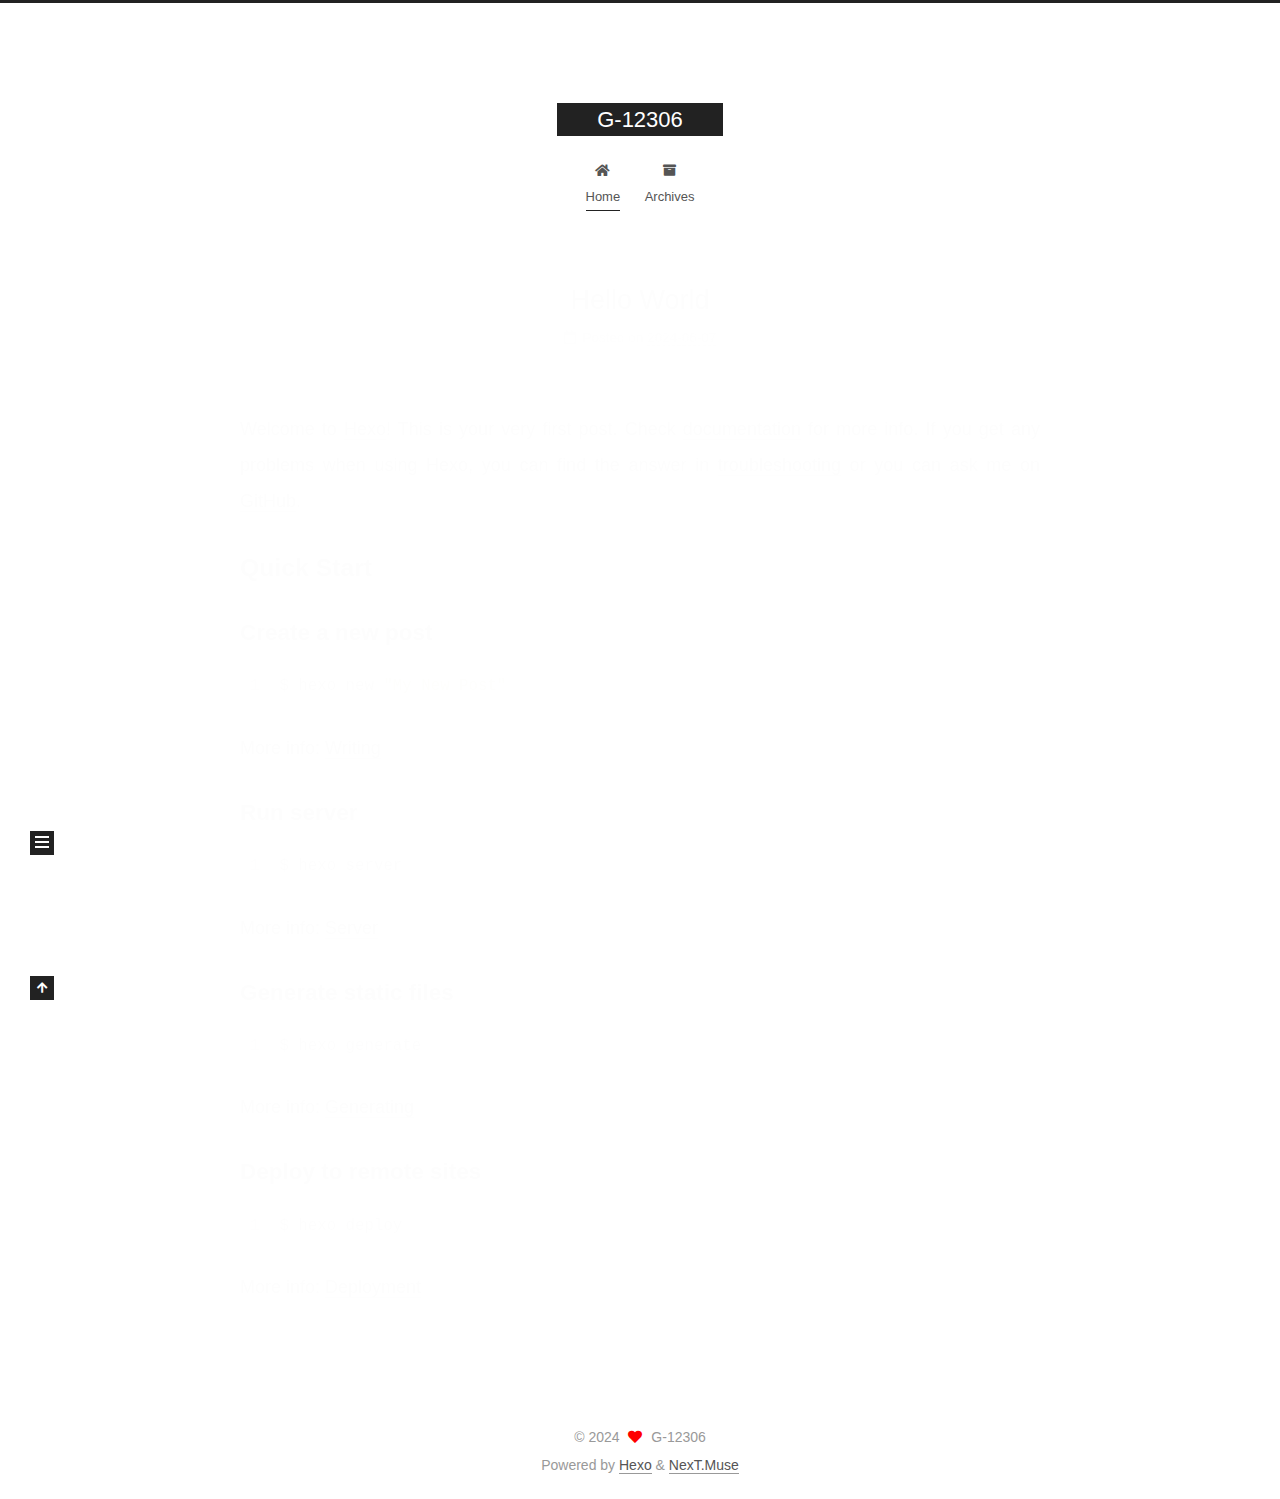
==== commit 95962064: "Site updated: 2024-06-07 22:43:36" ====
--- a/index.html
+++ b/index.html
@@ -1,205 +1,369 @@
 <!DOCTYPE html>
-<html>
+<html lang="en">
 <head>
-  <meta charset="utf-8">
-  
-  
-  <title>Hexo</title>
-  <meta name="viewport" content="width=device-width, initial-scale=1, shrink-to-fit=no">
+  <meta charset="UTF-8">
+<meta name="viewport" content="width=device-width, initial-scale=1, maximum-scale=2">
+<meta name="theme-color" content="#222">
+<meta name="generator" content="Hexo 7.2.0">
+  <link rel="apple-touch-icon" sizes="180x180" href="/images/apple-touch-icon-next.png">
+  <link rel="icon" type="image/png" sizes="32x32" href="/images/favicon-32x32-next.png">
+  <link rel="icon" type="image/png" sizes="16x16" href="/images/favicon-16x16-next.png">
+  <link rel="mask-icon" href="/images/logo.svg" color="#222">
+
+<link rel="stylesheet" href="/css/main.css">
+
+
+<link rel="stylesheet" href="/lib/font-awesome/css/all.min.css">
+
+<script id="hexo-configurations">
+    var NexT = window.NexT || {};
+    var CONFIG = {"hostname":"example.com","root":"/","scheme":"Muse","version":"7.8.0","exturl":false,"sidebar":{"position":"left","display":"post","padding":18,"offset":12,"onmobile":false},"copycode":{"enable":false,"show_result":false,"style":null},"back2top":{"enable":true,"sidebar":false,"scrollpercent":false},"bookmark":{"enable":false,"color":"#222","save":"auto"},"fancybox":false,"mediumzoom":false,"lazyload":false,"pangu":false,"comments":{"style":"tabs","active":null,"storage":true,"lazyload":false,"nav":null},"algolia":{"hits":{"per_page":10},"labels":{"input_placeholder":"Search for Posts","hits_empty":"We didn't find any results for the search: ${query}","hits_stats":"${hits} results found in ${time} ms"}},"localsearch":{"enable":false,"trigger":"auto","top_n_per_article":1,"unescape":false,"preload":false},"motion":{"enable":true,"async":false,"transition":{"post_block":"fadeIn","post_header":"slideDownIn","post_body":"slideDownIn","coll_header":"slideLeftIn","sidebar":"slideUpIn"}}};
+  </script>
+
   <meta property="og:type" content="website">
-<meta property="og:title" content="Hexo">
+<meta property="og:title" content="G-12306">
 <meta property="og:url" content="http://example.com/index.html">
-<meta property="og:site_name" content="Hexo">
+<meta property="og:site_name" content="G-12306">
 <meta property="og:locale" content="en_US">
-<meta property="article:author" content="John Doe">
+<meta property="article:author" content="G-12306">
 <meta name="twitter:card" content="summary">
-  
-    <link rel="alternate" href="/atom.xml" title="Hexo" type="application/atom+xml">
-  
-  
-    <link rel="shortcut icon" href="/favicon.png">
-  
-  
-  
-<link rel="stylesheet" href="/css/style.css">
-
-  
-    
-<link rel="stylesheet" href="/fancybox/jquery.fancybox.min.css">
-
-  
-  
-<meta name="generator" content="Hexo 7.2.0"></head>
-
-<body>
-  <div id="container">
-    <div id="wrap">
-      <header id="header">
-  <div id="banner"></div>
-  <div id="header-outer" class="outer">
-    <div id="header-title" class="inner">
-      <h1 id="logo-wrap">
-        <a href="/" id="logo">Hexo</a>
-      </h1>
+
+<link rel="canonical" href="http://example.com/">
+
+
+<script id="page-configurations">
+  // https://hexo.io/docs/variables.html
+  CONFIG.page = {
+    sidebar: "",
+    isHome : true,
+    isPost : false,
+    lang   : 'en'
+  };
+</script>
+
+  <title>G-12306</title>
+  
+
+
+
+
+
+
+  <noscript>
+  <style>
+  .use-motion .brand,
+  .use-motion .menu-item,
+  .sidebar-inner,
+  .use-motion .post-block,
+  .use-motion .pagination,
+  .use-motion .comments,
+  .use-motion .post-header,
+  .use-motion .post-body,
+  .use-motion .collection-header { opacity: initial; }
+
+  .use-motion .site-title,
+  .use-motion .site-subtitle {
+    opacity: initial;
+    top: initial;
+  }
+
+  .use-motion .logo-line-before i { left: initial; }
+  .use-motion .logo-line-after i { right: initial; }
+  </style>
+</noscript>
+
+</head>
+
+<body itemscope itemtype="http://schema.org/WebPage">
+  <div class="container use-motion">
+    <div class="headband"></div>
+
+    <header class="header" itemscope itemtype="http://schema.org/WPHeader">
+      <div class="header-inner"><div class="site-brand-container">
+  <div class="site-nav-toggle">
+    <div class="toggle" aria-label="Toggle navigation bar">
+      <span class="toggle-line toggle-line-first"></span>
+      <span class="toggle-line toggle-line-middle"></span>
+      <span class="toggle-line toggle-line-last"></span>
+    </div>
+  </div>
+
+  <div class="site-meta">
+
+    <a href="/" class="brand" rel="start">
+      <span class="logo-line-before"><i></i></span>
+      <h1 class="site-title">G-12306</h1>
+      <span class="logo-line-after"><i></i></span>
+    </a>
+  </div>
+
+  <div class="site-nav-right">
+    <div class="toggle popup-trigger">
+    </div>
+  </div>
+</div>
+
+
+
+
+<nav class="site-nav">
+  <ul id="menu" class="main-menu menu">
+        <li class="menu-item menu-item-home">
+
+    <a href="/" rel="section"><i class="fa fa-home fa-fw"></i>Home</a>
+
+  </li>
+        <li class="menu-item menu-item-archives">
+
+    <a href="/archives/" rel="section"><i class="fa fa-archive fa-fw"></i>Archives</a>
+
+  </li>
+  </ul>
+</nav>
+
+
+
+
+</div>
+    </header>
+
+    
+  <div class="back-to-top">
+    <i class="fa fa-arrow-up"></i>
+    <span>0%</span>
+  </div>
+
+
+    <main class="main">
+      <div class="main-inner">
+        <div class="content-wrap">
+          
+
+          <div class="content index posts-expand">
+            
+      
+  
+  
+  <article itemscope itemtype="http://schema.org/Article" class="post-block" lang="en">
+    <link itemprop="mainEntityOfPage" href="http://example.com/2024/06/07/hello-world/">
+
+    <span hidden itemprop="author" itemscope itemtype="http://schema.org/Person">
+      <meta itemprop="image" content="/images/avatar.gif">
+      <meta itemprop="name" content="G-12306">
+      <meta itemprop="description" content="">
+    </span>
+
+    <span hidden itemprop="publisher" itemscope itemtype="http://schema.org/Organization">
+      <meta itemprop="name" content="G-12306">
+    </span>
+      <header class="post-header">
+        <h2 class="post-title" itemprop="name headline">
+          
+            <a href="/2024/06/07/hello-world/" class="post-title-link" itemprop="url">Hello World</a>
+        </h2>
+
+        <div class="post-meta">
+            <span class="post-meta-item">
+              <span class="post-meta-item-icon">
+                <i class="far fa-calendar"></i>
+              </span>
+              <span class="post-meta-item-text">Posted on</span>
+
+              <time title="Created: 2024-06-07 21:57:39" itemprop="dateCreated datePublished" datetime="2024-06-07T21:57:39+08:00">2024-06-07</time>
+            </span>
+
+          
+
+        </div>
+      </header>
+
+    
+    
+    
+    <div class="post-body" itemprop="articleBody">
+
+      
+          <p>Welcome to <a target="_blank" rel="noopener" href="https://hexo.io/">Hexo</a>! This is your very first post. Check <a target="_blank" rel="noopener" href="https://hexo.io/docs/">documentation</a> for more info. If you get any problems when using Hexo, you can find the answer in <a target="_blank" rel="noopener" href="https://hexo.io/docs/troubleshooting.html">troubleshooting</a> or you can ask me on <a target="_blank" rel="noopener" href="https://github.com/hexojs/hexo/issues">GitHub</a>.</p>
+<h2 id="Quick-Start"><a href="#Quick-Start" class="headerlink" title="Quick Start"></a>Quick Start</h2><h3 id="Create-a-new-post"><a href="#Create-a-new-post" class="headerlink" title="Create a new post"></a>Create a new post</h3><figure class="highlight bash"><table><tr><td class="gutter"><pre><span class="line">1</span><br></pre></td><td class="code"><pre><span class="line">$ hexo new <span class="string">&quot;My New Post&quot;</span></span><br></pre></td></tr></table></figure>
+
+<p>More info: <a target="_blank" rel="noopener" href="https://hexo.io/docs/writing.html">Writing</a></p>
+<h3 id="Run-server"><a href="#Run-server" class="headerlink" title="Run server"></a>Run server</h3><figure class="highlight bash"><table><tr><td class="gutter"><pre><span class="line">1</span><br></pre></td><td class="code"><pre><span class="line">$ hexo server</span><br></pre></td></tr></table></figure>
+
+<p>More info: <a target="_blank" rel="noopener" href="https://hexo.io/docs/server.html">Server</a></p>
+<h3 id="Generate-static-files"><a href="#Generate-static-files" class="headerlink" title="Generate static files"></a>Generate static files</h3><figure class="highlight bash"><table><tr><td class="gutter"><pre><span class="line">1</span><br></pre></td><td class="code"><pre><span class="line">$ hexo generate</span><br></pre></td></tr></table></figure>
+
+<p>More info: <a target="_blank" rel="noopener" href="https://hexo.io/docs/generating.html">Generating</a></p>
+<h3 id="Deploy-to-remote-sites"><a href="#Deploy-to-remote-sites" class="headerlink" title="Deploy to remote sites"></a>Deploy to remote sites</h3><figure class="highlight bash"><table><tr><td class="gutter"><pre><span class="line">1</span><br></pre></td><td class="code"><pre><span class="line">$ hexo deploy</span><br></pre></td></tr></table></figure>
+
+<p>More info: <a target="_blank" rel="noopener" href="https://hexo.io/docs/one-command-deployment.html">Deployment</a></p>
+
       
     </div>
-    <div id="header-inner" class="inner">
-      <nav id="main-nav">
-        <a id="main-nav-toggle" class="nav-icon"><span class="fa fa-bars"></span></a>
+
+    
+    
+    
+      <footer class="post-footer">
+        <div class="post-eof"></div>
+      </footer>
+  </article>
+  
+  
+  
+
+
+  
+
+
+
+          </div>
+          
+
+<script>
+  window.addEventListener('tabs:register', () => {
+    let { activeClass } = CONFIG.comments;
+    if (CONFIG.comments.storage) {
+      activeClass = localStorage.getItem('comments_active') || activeClass;
+    }
+    if (activeClass) {
+      let activeTab = document.querySelector(`a[href="#comment-${activeClass}"]`);
+      if (activeTab) {
+        activeTab.click();
+      }
+    }
+  });
+  if (CONFIG.comments.storage) {
+    window.addEventListener('tabs:click', event => {
+      if (!event.target.matches('.tabs-comment .tab-content .tab-pane')) return;
+      let commentClass = event.target.classList[1];
+      localStorage.setItem('comments_active', commentClass);
+    });
+  }
+</script>
+
+        </div>
+          
+  
+  <div class="toggle sidebar-toggle">
+    <span class="toggle-line toggle-line-first"></span>
+    <span class="toggle-line toggle-line-middle"></span>
+    <span class="toggle-line toggle-line-last"></span>
+  </div>
+
+  <aside class="sidebar">
+    <div class="sidebar-inner">
+
+      <ul class="sidebar-nav motion-element">
+        <li class="sidebar-nav-toc">
+          Table of Contents
+        </li>
+        <li class="sidebar-nav-overview">
+          Overview
+        </li>
+      </ul>
+
+      <!--noindex-->
+      <div class="post-toc-wrap sidebar-panel">
+      </div>
+      <!--/noindex-->
+
+      <div class="site-overview-wrap sidebar-panel">
+        <div class="site-author motion-element" itemprop="author" itemscope itemtype="http://schema.org/Person">
+  <p class="site-author-name" itemprop="name">G-12306</p>
+  <div class="site-description" itemprop="description"></div>
+</div>
+<div class="site-state-wrap motion-element">
+  <nav class="site-state">
+      <div class="site-state-item site-state-posts">
+          <a href="/archives/">
         
-          <a class="main-nav-link" href="/">Home</a>
+          <span class="site-state-item-count">1</span>
+          <span class="site-state-item-name">posts</span>
+        </a>
+      </div>
+  </nav>
+</div>
+
+
+
+      </div>
+
+    </div>
+  </aside>
+  <div id="sidebar-dimmer"></div>
+
+
+      </div>
+    </main>
+
+    <footer class="footer">
+      <div class="footer-inner">
         
-          <a class="main-nav-link" href="/archives">Archives</a>
+
         
-      </nav>
-      <nav id="sub-nav">
+
+<div class="copyright">
+  
+  &copy; 
+  <span itemprop="copyrightYear">2024</span>
+  <span class="with-love">
+    <i class="fa fa-heart"></i>
+  </span>
+  <span class="author" itemprop="copyrightHolder">G-12306</span>
+</div>
+  <div class="powered-by">Powered by <a href="https://hexo.io/" class="theme-link" rel="noopener" target="_blank">Hexo</a> & <a href="https://muse.theme-next.org/" class="theme-link" rel="noopener" target="_blank">NexT.Muse</a>
+  </div>
+
         
-        
-          <a class="nav-icon" href="/atom.xml" title="RSS Feed"><span class="fa fa-rss"></span></a>
-        
-        <a class="nav-icon nav-search-btn" title="Search"><span class="fa fa-search"></span></a>
-      </nav>
-      <div id="search-form-wrap">
-        <form action="//google.com/search" method="get" accept-charset="UTF-8" class="search-form"><input type="search" name="q" class="search-form-input" placeholder="Search"><button type="submit" class="search-form-submit">&#xF002;</button><input type="hidden" name="sitesearch" value="http://example.com"></form>
-      </div>
-    </div>
-  </div>
-</header>
-
-      <div class="outer">
-        <section id="main">
-  
-    <article id="post-hello-world" class="h-entry article article-type-post" itemprop="blogPost" itemscope itemtype="https://schema.org/BlogPosting">
-  <div class="article-meta">
-    <a href="/2024/06/07/hello-world/" class="article-date">
-  <time class="dt-published" datetime="2024-06-07T13:57:39.212Z" itemprop="datePublished">2024-06-07</time>
-</a>
-    
-  </div>
-  <div class="article-inner">
-    
-    
-      <header class="article-header">
-        
-  
-    <h1 itemprop="name">
-      <a class="p-name article-title" href="/2024/06/07/hello-world/">Hello World</a>
-    </h1>
-  
-
-      </header>
-    
-    <div class="e-content article-entry" itemprop="articleBody">
-      
-        <p>Welcome to <a target="_blank" rel="noopener" href="https://hexo.io/">Hexo</a>! This is your very first post. Check <a target="_blank" rel="noopener" href="https://hexo.io/docs/">documentation</a> for more info. If you get any problems when using Hexo, you can find the answer in <a target="_blank" rel="noopener" href="https://hexo.io/docs/troubleshooting.html">troubleshooting</a> or you can ask me on <a target="_blank" rel="noopener" href="https://github.com/hexojs/hexo/issues">GitHub</a>.</p>
-<h2 id="Quick-Start"><a href="#Quick-Start" class="headerlink" title="Quick Start"></a>Quick Start</h2><h3 id="Create-a-new-post"><a href="#Create-a-new-post" class="headerlink" title="Create a new post"></a>Create a new post</h3><figure class="highlight bash"><table><tr><td class="gutter"><pre><span class="line">1</span><br></pre></td><td class="code"><pre><span class="line">$ hexo new <span class="string">&quot;My New Post&quot;</span></span><br></pre></td></tr></table></figure>
-
-<p>More info: <a target="_blank" rel="noopener" href="https://hexo.io/docs/writing.html">Writing</a></p>
-<h3 id="Run-server"><a href="#Run-server" class="headerlink" title="Run server"></a>Run server</h3><figure class="highlight bash"><table><tr><td class="gutter"><pre><span class="line">1</span><br></pre></td><td class="code"><pre><span class="line">$ hexo server</span><br></pre></td></tr></table></figure>
-
-<p>More info: <a target="_blank" rel="noopener" href="https://hexo.io/docs/server.html">Server</a></p>
-<h3 id="Generate-static-files"><a href="#Generate-static-files" class="headerlink" title="Generate static files"></a>Generate static files</h3><figure class="highlight bash"><table><tr><td class="gutter"><pre><span class="line">1</span><br></pre></td><td class="code"><pre><span class="line">$ hexo generate</span><br></pre></td></tr></table></figure>
-
-<p>More info: <a target="_blank" rel="noopener" href="https://hexo.io/docs/generating.html">Generating</a></p>
-<h3 id="Deploy-to-remote-sites"><a href="#Deploy-to-remote-sites" class="headerlink" title="Deploy to remote sites"></a>Deploy to remote sites</h3><figure class="highlight bash"><table><tr><td class="gutter"><pre><span class="line">1</span><br></pre></td><td class="code"><pre><span class="line">$ hexo deploy</span><br></pre></td></tr></table></figure>
-
-<p>More info: <a target="_blank" rel="noopener" href="https://hexo.io/docs/one-command-deployment.html">Deployment</a></p>
-
-      
-    </div>
-    <footer class="article-footer">
-      <a data-url="http://example.com/2024/06/07/hello-world/" data-id="clx4ra8y80000hov86pma1k6l" data-title="Hello World" class="article-share-link"><span class="fa fa-share">Share</span></a>
-      
-      
-      
+
+
+
+
+
+
+
+
+      </div>
     </footer>
   </div>
-  
-</article>
-
-
-
-  
-
-
-</section>
-        
-          <aside id="sidebar">
-  
-    
-
-  
-    
-
-  
-    
-  
-    
-  <div class="widget-wrap">
-    <h3 class="widget-title">Archives</h3>
-    <div class="widget">
-      <ul class="archive-list"><li class="archive-list-item"><a class="archive-list-link" href="/archives/2024/06/">June 2024</a></li></ul>
-    </div>
-  </div>
-
-
-  
-    
-  <div class="widget-wrap">
-    <h3 class="widget-title">Recent Posts</h3>
-    <div class="widget">
-      <ul>
-        
-          <li>
-            <a href="/2024/06/07/hello-world/">Hello World</a>
-          </li>
-        
-      </ul>
-    </div>
-  </div>
-
-  
-</aside>
-        
-      </div>
-      <footer id="footer">
-  
-  <div class="outer">
-    <div id="footer-info" class="inner">
-      
-      &copy; 2024 John Doe<br>
-      Powered by <a href="https://hexo.io/" target="_blank">Hexo</a>
-    </div>
-  </div>
-</footer>
-
-    </div>
-    <nav id="mobile-nav">
-  
-    <a href="/" class="mobile-nav-link">Home</a>
-  
-    <a href="/archives" class="mobile-nav-link">Archives</a>
-  
-</nav>
-    
-
-
-<script src="/js/jquery-3.6.4.min.js"></script>
-
-
-
-  
-<script src="/fancybox/jquery.fancybox.min.js"></script>
-
-
-
-
-<script src="/js/script.js"></script>
-
-
-
-
-
-  </div>
+
+  
+  <script src="/lib/anime.min.js"></script>
+  <script src="/lib/velocity/velocity.min.js"></script>
+  <script src="/lib/velocity/velocity.ui.min.js"></script>
+
+<script src="/js/utils.js"></script>
+
+<script src="/js/motion.js"></script>
+
+
+<script src="/js/schemes/muse.js"></script>
+
+
+<script src="/js/next-boot.js"></script>
+
+
+
+
+  
+
+
+
+
+
+
+
+
+
+
+
+
+
+
+
+  
+
+  
+
 </body>
-</html>+</html>
--- a/css/main.css
+++ b/css/main.css
@@ -0,0 +1,2291 @@
+:root {
+  --body-bg-color: #fff;
+  --content-bg-color: #fff;
+  --card-bg-color: #f5f5f5;
+  --text-color: #555;
+  --blockquote-color: #666;
+  --link-color: #555;
+  --link-hover-color: #222;
+  --brand-color: #fff;
+  --brand-hover-color: #fff;
+  --table-row-odd-bg-color: #f9f9f9;
+  --table-row-hover-bg-color: #f5f5f5;
+  --menu-item-bg-color: #f5f5f5;
+  --btn-default-bg: #222;
+  --btn-default-color: #fff;
+  --btn-default-border-color: #222;
+  --btn-default-hover-bg: #fff;
+  --btn-default-hover-color: #222;
+  --btn-default-hover-border-color: #222;
+}
+html {
+  line-height: 1.15; /* 1 */
+  -webkit-text-size-adjust: 100%; /* 2 */
+}
+body {
+  margin: 0;
+}
+main {
+  display: block;
+}
+h1 {
+  font-size: 2em;
+  margin: 0.67em 0;
+}
+hr {
+  box-sizing: content-box; /* 1 */
+  height: 0; /* 1 */
+  overflow: visible; /* 2 */
+}
+pre {
+  font-family: monospace, monospace; /* 1 */
+  font-size: 1em; /* 2 */
+}
+a {
+  background: transparent;
+}
+abbr[title] {
+  border-bottom: none; /* 1 */
+  text-decoration: underline; /* 2 */
+  text-decoration: underline dotted; /* 2 */
+}
+b,
+strong {
+  font-weight: bolder;
+}
+code,
+kbd,
+samp {
+  font-family: monospace, monospace; /* 1 */
+  font-size: 1em; /* 2 */
+}
+small {
+  font-size: 80%;
+}
+sub,
+sup {
+  font-size: 75%;
+  line-height: 0;
+  position: relative;
+  vertical-align: baseline;
+}
+sub {
+  bottom: -0.25em;
+}
+sup {
+  top: -0.5em;
+}
+img {
+  border-style: none;
+}
+button,
+input,
+optgroup,
+select,
+textarea {
+  font-family: inherit; /* 1 */
+  font-size: 100%; /* 1 */
+  line-height: 1.15; /* 1 */
+  margin: 0; /* 2 */
+}
+button,
+input {
+/* 1 */
+  overflow: visible;
+}
+button,
+select {
+/* 1 */
+  text-transform: none;
+}
+button,
+[type='button'],
+[type='reset'],
+[type='submit'] {
+  -webkit-appearance: button;
+}
+button::-moz-focus-inner,
+[type='button']::-moz-focus-inner,
+[type='reset']::-moz-focus-inner,
+[type='submit']::-moz-focus-inner {
+  border-style: none;
+  padding: 0;
+}
+button:-moz-focusring,
+[type='button']:-moz-focusring,
+[type='reset']:-moz-focusring,
+[type='submit']:-moz-focusring {
+  outline: 1px dotted ButtonText;
+}
+fieldset {
+  padding: 0.35em 0.75em 0.625em;
+}
+legend {
+  box-sizing: border-box; /* 1 */
+  color: inherit; /* 2 */
+  display: table; /* 1 */
+  max-width: 100%; /* 1 */
+  padding: 0; /* 3 */
+  white-space: normal; /* 1 */
+}
+progress {
+  vertical-align: baseline;
+}
+textarea {
+  overflow: auto;
+}
+[type='checkbox'],
+[type='radio'] {
+  box-sizing: border-box; /* 1 */
+  padding: 0; /* 2 */
+}
+[type='number']::-webkit-inner-spin-button,
+[type='number']::-webkit-outer-spin-button {
+  height: auto;
+}
+[type='search'] {
+  outline-offset: -2px; /* 2 */
+  -webkit-appearance: textfield; /* 1 */
+}
+[type='search']::-webkit-search-decoration {
+  -webkit-appearance: none;
+}
+::-webkit-file-upload-button {
+  font: inherit; /* 2 */
+  -webkit-appearance: button; /* 1 */
+}
+details {
+  display: block;
+}
+summary {
+  display: list-item;
+}
+template {
+  display: none;
+}
+[hidden] {
+  display: none;
+}
+::selection {
+  background: #262a30;
+  color: #eee;
+}
+html,
+body {
+  height: 100%;
+}
+body {
+  background: var(--body-bg-color);
+  color: var(--text-color);
+  font-family: 'Lato', "PingFang SC", "Microsoft YaHei", sans-serif;
+  font-size: 1em;
+  line-height: 2;
+}
+@media (max-width: 991px) {
+  body {
+    padding-left: 0 !important;
+    padding-right: 0 !important;
+  }
+}
+h1,
+h2,
+h3,
+h4,
+h5,
+h6 {
+  font-family: 'Lato', "PingFang SC", "Microsoft YaHei", sans-serif;
+  font-weight: bold;
+  line-height: 1.5;
+  margin: 20px 0 15px;
+}
+h1 {
+  font-size: 1.5em;
+}
+h2 {
+  font-size: 1.375em;
+}
+h3 {
+  font-size: 1.25em;
+}
+h4 {
+  font-size: 1.125em;
+}
+h5 {
+  font-size: 1em;
+}
+h6 {
+  font-size: 0.875em;
+}
+p {
+  margin: 0 0 20px 0;
+}
+a,
+span.exturl {
+  border-bottom: 1px solid #999;
+  color: var(--link-color);
+  outline: 0;
+  text-decoration: none;
+  overflow-wrap: break-word;
+  word-wrap: break-word;
+  cursor: pointer;
+}
+a:hover,
+span.exturl:hover {
+  border-bottom-color: var(--link-hover-color);
+  color: var(--link-hover-color);
+}
+iframe,
+img,
+video {
+  display: block;
+  margin-left: auto;
+  margin-right: auto;
+  max-width: 100%;
+}
+hr {
+  background-image: repeating-linear-gradient(-45deg, #ddd, #ddd 4px, transparent 4px, transparent 8px);
+  border: 0;
+  height: 3px;
+  margin: 40px 0;
+}
+blockquote {
+  border-left: 4px solid #ddd;
+  color: var(--blockquote-color);
+  margin: 0;
+  padding: 0 15px;
+}
+blockquote cite::before {
+  content: '-';
+  padding: 0 5px;
+}
+dt {
+  font-weight: bold;
+}
+dd {
+  margin: 0;
+  padding: 0;
+}
+kbd {
+  background-color: #f5f5f5;
+  background-image: linear-gradient(#eee, #fff, #eee);
+  border: 1px solid #ccc;
+  border-radius: 0.2em;
+  box-shadow: 0.1em 0.1em 0.2em rgba(0,0,0,0.1);
+  color: #555;
+  font-family: inherit;
+  padding: 0.1em 0.3em;
+  white-space: nowrap;
+}
+.table-container {
+  overflow: auto;
+}
+table {
+  border-collapse: collapse;
+  border-spacing: 0;
+  font-size: 0.875em;
+  margin: 0 0 20px 0;
+  width: 100%;
+}
+tbody tr:nth-of-type(odd) {
+  background: var(--table-row-odd-bg-color);
+}
+tbody tr:hover {
+  background: var(--table-row-hover-bg-color);
+}
+caption,
+th,
+td {
+  font-weight: normal;
+  padding: 8px;
+  vertical-align: middle;
+}
+th,
+td {
+  border: 1px solid #ddd;
+  border-bottom: 3px solid #ddd;
+}
+th {
+  font-weight: 700;
+  padding-bottom: 10px;
+}
+td {
+  border-bottom-width: 1px;
+}
+.btn {
+  background: var(--btn-default-bg);
+  border: 2px solid var(--btn-default-border-color);
+  border-radius: 0;
+  color: var(--btn-default-color);
+  display: inline-block;
+  font-size: 0.875em;
+  line-height: 2;
+  padding: 0 20px;
+  text-decoration: none;
+  transition-property: background-color;
+  transition-delay: 0s;
+  transition-duration: 0.2s;
+  transition-timing-function: ease-in-out;
+}
+.btn:hover {
+  background: var(--btn-default-hover-bg);
+  border-color: var(--btn-default-hover-border-color);
+  color: var(--btn-default-hover-color);
+}
+.btn + .btn {
+  margin: 0 0 8px 8px;
+}
+.btn .fa-fw {
+  text-align: left;
+  width: 1.285714285714286em;
+}
+.toggle {
+  line-height: 0;
+}
+.toggle .toggle-line {
+  background: #fff;
+  display: inline-block;
+  height: 2px;
+  left: 0;
+  position: relative;
+  top: 0;
+  transition: all 0.4s;
+  vertical-align: top;
+  width: 100%;
+}
+.toggle .toggle-line:not(:first-child) {
+  margin-top: 3px;
+}
+.toggle.toggle-arrow .toggle-line-first {
+  left: 50%;
+  top: 2px;
+  transform: rotate(45deg);
+  width: 50%;
+}
+.toggle.toggle-arrow .toggle-line-middle {
+  left: 2px;
+  width: 90%;
+}
+.toggle.toggle-arrow .toggle-line-last {
+  left: 50%;
+  top: -2px;
+  transform: rotate(-45deg);
+  width: 50%;
+}
+.toggle.toggle-close .toggle-line-first {
+  transform: rotate(-45deg);
+  top: 5px;
+}
+.toggle.toggle-close .toggle-line-middle {
+  opacity: 0;
+}
+.toggle.toggle-close .toggle-line-last {
+  transform: rotate(45deg);
+  top: -5px;
+}
+.highlight,
+pre {
+  background: #f7f7f7;
+  color: #4d4d4c;
+  line-height: 1.6;
+  margin: 0 auto 20px;
+}
+pre,
+code {
+  font-family: consolas, Menlo, monospace, "PingFang SC", "Microsoft YaHei";
+}
+code {
+  background: #eee;
+  border-radius: 3px;
+  color: #555;
+  padding: 2px 4px;
+  overflow-wrap: break-word;
+  word-wrap: break-word;
+}
+.highlight *::selection {
+  background: #d6d6d6;
+}
+.highlight pre {
+  border: 0;
+  margin: 0;
+  padding: 10px 0;
+}
+.highlight table {
+  border: 0;
+  margin: 0;
+  width: auto;
+}
+.highlight td {
+  border: 0;
+  padding: 0;
+}
+.highlight figcaption {
+  background: #eff2f3;
+  color: #4d4d4c;
+  display: flex;
+  font-size: 0.875em;
+  justify-content: space-between;
+  line-height: 1.2;
+  padding: 0.5em;
+}
+.highlight figcaption a {
+  color: #4d4d4c;
+}
+.highlight figcaption a:hover {
+  border-bottom-color: #4d4d4c;
+}
+.highlight .gutter {
+  -moz-user-select: none;
+  -ms-user-select: none;
+  -webkit-user-select: none;
+  user-select: none;
+}
+.highlight .gutter pre {
+  background: #eff2f3;
+  color: #869194;
+  padding-left: 10px;
+  padding-right: 10px;
+  text-align: right;
+}
+.highlight .code pre {
+  background: #f7f7f7;
+  padding-left: 10px;
+  width: 100%;
+}
+.gist table {
+  width: auto;
+}
+.gist table td {
+  border: 0;
+}
+pre {
+  overflow: auto;
+  padding: 10px;
+}
+pre code {
+  background: none;
+  color: #4d4d4c;
+  font-size: 0.875em;
+  padding: 0;
+  text-shadow: none;
+}
+pre .deletion {
+  background: #fdd;
+}
+pre .addition {
+  background: #dfd;
+}
+pre .meta {
+  color: #eab700;
+  -moz-user-select: none;
+  -ms-user-select: none;
+  -webkit-user-select: none;
+  user-select: none;
+}
+pre .comment {
+  color: #8e908c;
+}
+pre .variable,
+pre .attribute,
+pre .tag,
+pre .name,
+pre .regexp,
+pre .ruby .constant,
+pre .xml .tag .title,
+pre .xml .pi,
+pre .xml .doctype,
+pre .html .doctype,
+pre .css .id,
+pre .css .class,
+pre .css .pseudo {
+  color: #c82829;
+}
+pre .number,
+pre .preprocessor,
+pre .built_in,
+pre .builtin-name,
+pre .literal,
+pre .params,
+pre .constant,
+pre .command {
+  color: #f5871f;
+}
+pre .ruby .class .title,
+pre .css .rules .attribute,
+pre .string,
+pre .symbol,
+pre .value,
+pre .inheritance,
+pre .header,
+pre .ruby .symbol,
+pre .xml .cdata,
+pre .special,
+pre .formula {
+  color: #718c00;
+}
+pre .title,
+pre .css .hexcolor {
+  color: #3e999f;
+}
+pre .function,
+pre .python .decorator,
+pre .python .title,
+pre .ruby .function .title,
+pre .ruby .title .keyword,
+pre .perl .sub,
+pre .javascript .title,
+pre .coffeescript .title {
+  color: #4271ae;
+}
+pre .keyword,
+pre .javascript .function {
+  color: #8959a8;
+}
+.blockquote-center {
+  border-left: none;
+  margin: 40px 0;
+  padding: 0;
+  position: relative;
+  text-align: center;
+}
+.blockquote-center .fa {
+  display: block;
+  opacity: 0.6;
+  position: absolute;
+  width: 100%;
+}
+.blockquote-center .fa-quote-left {
+  border-top: 1px solid #ccc;
+  text-align: left;
+  top: -20px;
+}
+.blockquote-center .fa-quote-right {
+  border-bottom: 1px solid #ccc;
+  text-align: right;
+  bottom: -20px;
+}
+.blockquote-center p,
+.blockquote-center div {
+  text-align: center;
+}
+.post-body .group-picture img {
+  margin: 0 auto;
+  padding: 0 3px;
+}
+.group-picture-row {
+  margin-bottom: 6px;
+  overflow: hidden;
+}
+.group-picture-column {
+  float: left;
+  margin-bottom: 10px;
+}
+.post-body .label {
+  color: #555;
+  display: inline;
+  padding: 0 2px;
+}
+.post-body .label.default {
+  background: #f0f0f0;
+}
+.post-body .label.primary {
+  background: #efe6f7;
+}
+.post-body .label.info {
+  background: #e5f2f8;
+}
+.post-body .label.success {
+  background: #e7f4e9;
+}
+.post-body .label.warning {
+  background: #fcf6e1;
+}
+.post-body .label.danger {
+  background: #fae8eb;
+}
+.post-body .tabs {
+  margin-bottom: 20px;
+}
+.post-body .tabs,
+.tabs-comment {
+  display: block;
+  padding-top: 10px;
+  position: relative;
+}
+.post-body .tabs ul.nav-tabs,
+.tabs-comment ul.nav-tabs {
+  display: flex;
+  flex-wrap: wrap;
+  margin: 0;
+  margin-bottom: -1px;
+  padding: 0;
+}
+@media (max-width: 413px) {
+  .post-body .tabs ul.nav-tabs,
+  .tabs-comment ul.nav-tabs {
+    display: block;
+    margin-bottom: 5px;
+  }
+}
+.post-body .tabs ul.nav-tabs li.tab,
+.tabs-comment ul.nav-tabs li.tab {
+  border-bottom: 1px solid #ddd;
+  border-left: 1px solid transparent;
+  border-right: 1px solid transparent;
+  border-top: 3px solid transparent;
+  flex-grow: 1;
+  list-style-type: none;
+  border-radius: 0 0 0 0;
+}
+@media (max-width: 413px) {
+  .post-body .tabs ul.nav-tabs li.tab,
+  .tabs-comment ul.nav-tabs li.tab {
+    border-bottom: 1px solid transparent;
+    border-left: 3px solid transparent;
+    border-right: 1px solid transparent;
+    border-top: 1px solid transparent;
+  }
+}
+@media (max-width: 413px) {
+  .post-body .tabs ul.nav-tabs li.tab,
+  .tabs-comment ul.nav-tabs li.tab {
+    border-radius: 0;
+  }
+}
+.post-body .tabs ul.nav-tabs li.tab a,
+.tabs-comment ul.nav-tabs li.tab a {
+  border-bottom: initial;
+  display: block;
+  line-height: 1.8;
+  outline: 0;
+  padding: 0.25em 0.75em;
+  text-align: center;
+  transition-delay: 0s;
+  transition-duration: 0.2s;
+  transition-timing-function: ease-out;
+}
+.post-body .tabs ul.nav-tabs li.tab a i,
+.tabs-comment ul.nav-tabs li.tab a i {
+  width: 1.285714285714286em;
+}
+.post-body .tabs ul.nav-tabs li.tab.active,
+.tabs-comment ul.nav-tabs li.tab.active {
+  border-bottom: 1px solid transparent;
+  border-left: 1px solid #ddd;
+  border-right: 1px solid #ddd;
+  border-top: 3px solid #fc6423;
+}
+@media (max-width: 413px) {
+  .post-body .tabs ul.nav-tabs li.tab.active,
+  .tabs-comment ul.nav-tabs li.tab.active {
+    border-bottom: 1px solid #ddd;
+    border-left: 3px solid #fc6423;
+    border-right: 1px solid #ddd;
+    border-top: 1px solid #ddd;
+  }
+}
+.post-body .tabs ul.nav-tabs li.tab.active a,
+.tabs-comment ul.nav-tabs li.tab.active a {
+  color: var(--link-color);
+  cursor: default;
+}
+.post-body .tabs .tab-content .tab-pane,
+.tabs-comment .tab-content .tab-pane {
+  border: 1px solid #ddd;
+  border-top: 0;
+  padding: 20px 20px 0 20px;
+  border-radius: 0;
+}
+.post-body .tabs .tab-content .tab-pane:not(.active),
+.tabs-comment .tab-content .tab-pane:not(.active) {
+  display: none;
+}
+.post-body .tabs .tab-content .tab-pane.active,
+.tabs-comment .tab-content .tab-pane.active {
+  display: block;
+}
+.post-body .tabs .tab-content .tab-pane.active:nth-of-type(1),
+.tabs-comment .tab-content .tab-pane.active:nth-of-type(1) {
+  border-radius: 0 0 0 0;
+}
+@media (max-width: 413px) {
+  .post-body .tabs .tab-content .tab-pane.active:nth-of-type(1),
+  .tabs-comment .tab-content .tab-pane.active:nth-of-type(1) {
+    border-radius: 0;
+  }
+}
+.post-body .note {
+  border-radius: 3px;
+  margin-bottom: 20px;
+  padding: 1em;
+  position: relative;
+  border: 1px solid #eee;
+  border-left-width: 5px;
+}
+.post-body .note h2,
+.post-body .note h3,
+.post-body .note h4,
+.post-body .note h5,
+.post-body .note h6 {
+  margin-top: 0;
+  border-bottom: initial;
+  margin-bottom: 0;
+  padding-top: 0;
+}
+.post-body .note p:first-child,
+.post-body .note ul:first-child,
+.post-body .note ol:first-child,
+.post-body .note table:first-child,
+.post-body .note pre:first-child,
+.post-body .note blockquote:first-child,
+.post-body .note img:first-child {
+  margin-top: 0;
+}
+.post-body .note p:last-child,
+.post-body .note ul:last-child,
+.post-body .note ol:last-child,
+.post-body .note table:last-child,
+.post-body .note pre:last-child,
+.post-body .note blockquote:last-child,
+.post-body .note img:last-child {
+  margin-bottom: 0;
+}
+.post-body .note.default {
+  border-left-color: #777;
+}
+.post-body .note.default h2,
+.post-body .note.default h3,
+.post-body .note.default h4,
+.post-body .note.default h5,
+.post-body .note.default h6 {
+  color: #777;
+}
+.post-body .note.primary {
+  border-left-color: #6f42c1;
+}
+.post-body .note.primary h2,
+.post-body .note.primary h3,
+.post-body .note.primary h4,
+.post-body .note.primary h5,
+.post-body .note.primary h6 {
+  color: #6f42c1;
+}
+.post-body .note.info {
+  border-left-color: #428bca;
+}
+.post-body .note.info h2,
+.post-body .note.info h3,
+.post-body .note.info h4,
+.post-body .note.info h5,
+.post-body .note.info h6 {
+  color: #428bca;
+}
+.post-body .note.success {
+  border-left-color: #5cb85c;
+}
+.post-body .note.success h2,
+.post-body .note.success h3,
+.post-body .note.success h4,
+.post-body .note.success h5,
+.post-body .note.success h6 {
+  color: #5cb85c;
+}
+.post-body .note.warning {
+  border-left-color: #f0ad4e;
+}
+.post-body .note.warning h2,
+.post-body .note.warning h3,
+.post-body .note.warning h4,
+.post-body .note.warning h5,
+.post-body .note.warning h6 {
+  color: #f0ad4e;
+}
+.post-body .note.danger {
+  border-left-color: #d9534f;
+}
+.post-body .note.danger h2,
+.post-body .note.danger h3,
+.post-body .note.danger h4,
+.post-body .note.danger h5,
+.post-body .note.danger h6 {
+  color: #d9534f;
+}
+.pagination .prev,
+.pagination .next,
+.pagination .page-number,
+.pagination .space {
+  display: inline-block;
+  margin: 0 10px;
+  padding: 0 11px;
+  position: relative;
+  top: -1px;
+}
+@media (max-width: 767px) {
+  .pagination .prev,
+  .pagination .next,
+  .pagination .page-number,
+  .pagination .space {
+    margin: 0 5px;
+  }
+}
+.pagination {
+  border-top: 1px solid #eee;
+  margin: 120px 0 0;
+  text-align: center;
+}
+.pagination .prev,
+.pagination .next,
+.pagination .page-number {
+  border-bottom: 0;
+  border-top: 1px solid #eee;
+  transition-property: border-color;
+  transition-delay: 0s;
+  transition-duration: 0.2s;
+  transition-timing-function: ease-in-out;
+}
+.pagination .prev:hover,
+.pagination .next:hover,
+.pagination .page-number:hover {
+  border-top-color: #222;
+}
+.pagination .space {
+  margin: 0;
+  padding: 0;
+}
+.pagination .prev {
+  margin-left: 0;
+}
+.pagination .next {
+  margin-right: 0;
+}
+.pagination .page-number.current {
+  background: #ccc;
+  border-top-color: #ccc;
+  color: #fff;
+}
+@media (max-width: 767px) {
+  .pagination {
+    border-top: none;
+  }
+  .pagination .prev,
+  .pagination .next,
+  .pagination .page-number {
+    border-bottom: 1px solid #eee;
+    border-top: 0;
+    margin-bottom: 10px;
+    padding: 0 10px;
+  }
+  .pagination .prev:hover,
+  .pagination .next:hover,
+  .pagination .page-number:hover {
+    border-bottom-color: #222;
+  }
+}
+.comments {
+  margin-top: 60px;
+  overflow: hidden;
+}
+.comment-button-group {
+  display: flex;
+  flex-wrap: wrap-reverse;
+  justify-content: center;
+  margin: 1em 0;
+}
+.comment-button-group .comment-button {
+  margin: 0.1em 0.2em;
+}
+.comment-button-group .comment-button.active {
+  background: var(--btn-default-hover-bg);
+  border-color: var(--btn-default-hover-border-color);
+  color: var(--btn-default-hover-color);
+}
+.comment-position {
+  display: none;
+}
+.comment-position.active {
+  display: block;
+}
+.tabs-comment {
+  background: var(--content-bg-color);
+  margin-top: 4em;
+  padding-top: 0;
+}
+.tabs-comment .comments {
+  border: 0;
+  box-shadow: none;
+  margin-top: 0;
+  padding-top: 0;
+}
+.container {
+  min-height: 100%;
+  position: relative;
+}
+.main-inner {
+  margin: 0 auto;
+  width: 700px;
+}
+@media (min-width: 1200px) {
+  .main-inner {
+    width: 800px;
+  }
+}
+@media (min-width: 1600px) {
+  .main-inner {
+    width: 900px;
+  }
+}
+@media (max-width: 767px) {
+  .content-wrap {
+    padding: 0 20px;
+  }
+}
+.header {
+  background: transparent;
+}
+.header-inner {
+  margin: 0 auto;
+  width: 700px;
+}
+@media (min-width: 1200px) {
+  .header-inner {
+    width: 800px;
+  }
+}
+@media (min-width: 1600px) {
+  .header-inner {
+    width: 900px;
+  }
+}
+.site-brand-container {
+  display: flex;
+  flex-shrink: 0;
+  padding: 0 10px;
+}
+.headband {
+  background: #222;
+  height: 3px;
+}
+.site-meta {
+  flex-grow: 1;
+  text-align: center;
+}
+@media (max-width: 767px) {
+  .site-meta {
+    text-align: center;
+  }
+}
+.brand {
+  border-bottom: none;
+  color: var(--brand-color);
+  display: inline-block;
+  line-height: 1.375em;
+  padding: 0 40px;
+  position: relative;
+}
+.brand:hover {
+  color: var(--brand-hover-color);
+}
+.site-title {
+  font-family: 'Lato', "PingFang SC", "Microsoft YaHei", sans-serif;
+  font-size: 1.375em;
+  font-weight: normal;
+  margin: 0;
+}
+.site-subtitle {
+  color: #999;
+  font-size: 0.8125em;
+  margin: 10px 0;
+}
+.use-motion .brand {
+  opacity: 0;
+}
+.use-motion .site-title,
+.use-motion .site-subtitle,
+.use-motion .custom-logo-image {
+  opacity: 0;
+  position: relative;
+  top: -10px;
+}
+.site-nav-toggle,
+.site-nav-right {
+  display: none;
+}
+@media (max-width: 767px) {
+  .site-nav-toggle,
+  .site-nav-right {
+    display: flex;
+    flex-direction: column;
+    justify-content: center;
+  }
+}
+.site-nav-toggle .toggle,
+.site-nav-right .toggle {
+  color: var(--text-color);
+  padding: 10px;
+  width: 22px;
+}
+.site-nav-toggle .toggle .toggle-line,
+.site-nav-right .toggle .toggle-line {
+  background: var(--text-color);
+  border-radius: 1px;
+}
+.site-nav {
+  display: block;
+}
+@media (max-width: 767px) {
+  .site-nav {
+    clear: both;
+    display: none;
+  }
+}
+.site-nav.site-nav-on {
+  display: block;
+}
+.menu {
+  margin-top: 20px;
+  padding-left: 0;
+  text-align: center;
+}
+.menu-item {
+  display: inline-block;
+  list-style: none;
+  margin: 0 10px;
+}
+@media (max-width: 767px) {
+  .menu-item {
+    display: block;
+    margin-top: 10px;
+  }
+  .menu-item.menu-item-search {
+    display: none;
+  }
+}
+.menu-item a,
+.menu-item span.exturl {
+  border-bottom: 0;
+  display: block;
+  font-size: 0.8125em;
+  transition-property: border-color;
+  transition-delay: 0s;
+  transition-duration: 0.2s;
+  transition-timing-function: ease-in-out;
+}
+@media (hover: none) {
+  .menu-item a:hover,
+  .menu-item span.exturl:hover {
+    border-bottom-color: transparent !important;
+  }
+}
+.menu-item .fa,
+.menu-item .fab,
+.menu-item .far,
+.menu-item .fas {
+  margin-right: 8px;
+}
+.menu-item .badge {
+  display: inline-block;
+  font-weight: bold;
+  line-height: 1;
+  margin-left: 0.35em;
+  margin-top: 0.35em;
+  text-align: center;
+  white-space: nowrap;
+}
+@media (max-width: 767px) {
+  .menu-item .badge {
+    float: right;
+    margin-left: 0;
+  }
+}
+.menu-item-active a,
+.menu .menu-item a:hover,
+.menu .menu-item span.exturl:hover {
+  background: var(--menu-item-bg-color);
+}
+.use-motion .menu-item {
+  opacity: 0;
+}
+.sidebar {
+  background: #222;
+  bottom: 0;
+  box-shadow: inset 0 2px 6px #000;
+  position: fixed;
+  top: 0;
+}
+@media (max-width: 991px) {
+  .sidebar {
+    display: none;
+  }
+}
+.sidebar-inner {
+  color: #999;
+  padding: 18px 10px;
+  text-align: center;
+}
+.cc-license {
+  margin-top: 10px;
+  text-align: center;
+}
+.cc-license .cc-opacity {
+  border-bottom: none;
+  opacity: 0.7;
+}
+.cc-license .cc-opacity:hover {
+  opacity: 0.9;
+}
+.cc-license img {
+  display: inline-block;
+}
+.site-author-image {
+  border: 2px solid #333;
+  display: block;
+  margin: 0 auto;
+  max-width: 96px;
+  padding: 2px;
+}
+.site-author-name {
+  color: #f5f5f5;
+  font-weight: normal;
+  margin: 5px 0 0;
+  text-align: center;
+}
+.site-description {
+  color: #999;
+  font-size: 1em;
+  margin-top: 5px;
+  text-align: center;
+}
+.links-of-author {
+  margin-top: 15px;
+}
+.links-of-author a,
+.links-of-author span.exturl {
+  border-bottom-color: #555;
+  display: inline-block;
+  font-size: 0.8125em;
+  margin-bottom: 10px;
+  margin-right: 10px;
+  vertical-align: middle;
+}
+.links-of-author a::before,
+.links-of-author span.exturl::before {
+  background: #ffffac;
+  border-radius: 50%;
+  content: ' ';
+  display: inline-block;
+  height: 4px;
+  margin-right: 3px;
+  vertical-align: middle;
+  width: 4px;
+}
+.sidebar-button {
+  margin-top: 15px;
+}
+.sidebar-button a {
+  border: 1px solid #fc6423;
+  border-radius: 4px;
+  color: #fc6423;
+  display: inline-block;
+  padding: 0 15px;
+}
+.sidebar-button a .fa,
+.sidebar-button a .fab,
+.sidebar-button a .far,
+.sidebar-button a .fas {
+  margin-right: 5px;
+}
+.sidebar-button a:hover {
+  background: #fc6423;
+  border: 1px solid #fc6423;
+  color: #fff;
+}
+.sidebar-button a:hover .fa,
+.sidebar-button a:hover .fab,
+.sidebar-button a:hover .far,
+.sidebar-button a:hover .fas {
+  color: #fff;
+}
+.links-of-blogroll {
+  font-size: 0.8125em;
+  margin-top: 10px;
+}
+.links-of-blogroll-title {
+  font-size: 0.875em;
+  font-weight: 600;
+  margin-top: 0;
+}
+.links-of-blogroll-list {
+  list-style: none;
+  margin: 0;
+  padding: 0;
+}
+#sidebar-dimmer {
+  display: none;
+}
+@media (max-width: 767px) {
+  #sidebar-dimmer {
+    background: #000;
+    display: block;
+    height: 100%;
+    left: 100%;
+    opacity: 0;
+    position: fixed;
+    top: 0;
+    width: 100%;
+    z-index: 1100;
+  }
+  .sidebar-active + #sidebar-dimmer {
+    opacity: 0.7;
+    transform: translateX(-100%);
+    transition: opacity 0.5s;
+  }
+}
+.sidebar-nav {
+  margin: 0;
+  padding-bottom: 20px;
+  padding-left: 0;
+}
+.sidebar-nav li {
+  border-bottom: 1px solid transparent;
+  color: #666;
+  cursor: pointer;
+  display: inline-block;
+  font-size: 0.875em;
+}
+.sidebar-nav li.sidebar-nav-overview {
+  margin-left: 10px;
+}
+.sidebar-nav li:hover {
+  color: #f5f5f5;
+}
+.sidebar-nav .sidebar-nav-active {
+  border-bottom-color: #87daff;
+  color: #87daff;
+}
+.sidebar-nav .sidebar-nav-active:hover {
+  color: #87daff;
+}
+.sidebar-panel {
+  display: none;
+  overflow-x: hidden;
+  overflow-y: auto;
+}
+.sidebar-panel-active {
+  display: block;
+}
+.sidebar-toggle {
+  background: #222;
+  bottom: 45px;
+  cursor: pointer;
+  height: 14px;
+  left: 30px;
+  padding: 5px;
+  position: fixed;
+  width: 14px;
+  z-index: 1300;
+}
+@media (max-width: 991px) {
+  .sidebar-toggle {
+    left: 20px;
+    opacity: 0.8;
+    display: none;
+  }
+}
+.sidebar-toggle:hover .toggle-line {
+  background: #87daff;
+}
+.post-toc {
+  font-size: 0.875em;
+}
+.post-toc ol {
+  list-style: none;
+  margin: 0;
+  padding: 0 2px 5px 10px;
+  text-align: left;
+}
+.post-toc ol > ol {
+  padding-left: 0;
+}
+.post-toc ol a {
+  transition-property: all;
+  transition-delay: 0s;
+  transition-duration: 0.2s;
+  transition-timing-function: ease-in-out;
+}
+.post-toc .nav-item {
+  line-height: 1.8;
+  overflow: hidden;
+  text-overflow: ellipsis;
+  white-space: nowrap;
+}
+.post-toc .nav .nav-child {
+  display: none;
+}
+.post-toc .nav .active > .nav-child {
+  display: block;
+}
+.post-toc .nav .active-current > .nav-child {
+  display: block;
+}
+.post-toc .nav .active-current > .nav-child > .nav-item {
+  display: block;
+}
+.post-toc .nav .active > a {
+  border-bottom-color: #87daff;
+  color: #87daff;
+}
+.post-toc .nav .active-current > a {
+  color: #87daff;
+}
+.post-toc .nav .active-current > a:hover {
+  color: #87daff;
+}
+.site-state {
+  display: flex;
+  justify-content: center;
+  line-height: 1.4;
+  margin-top: 10px;
+  overflow: hidden;
+  text-align: center;
+  white-space: nowrap;
+}
+.site-state-item {
+  padding: 0 15px;
+}
+.site-state-item:not(:first-child) {
+  border-left: 1px solid #333;
+}
+.site-state-item a {
+  border-bottom: none;
+}
+.site-state-item-count {
+  display: block;
+  font-size: 1.25em;
+  font-weight: 600;
+  text-align: center;
+}
+.site-state-item-name {
+  color: inherit;
+  font-size: 0.875em;
+}
+.footer {
+  color: #999;
+  font-size: 0.875em;
+  padding: 20px 0;
+}
+.footer.footer-fixed {
+  bottom: 0;
+  left: 0;
+  position: absolute;
+  right: 0;
+}
+.footer-inner {
+  box-sizing: border-box;
+  margin: 0 auto;
+  text-align: center;
+  width: 700px;
+}
+@media (min-width: 1200px) {
+  .footer-inner {
+    width: 800px;
+  }
+}
+@media (min-width: 1600px) {
+  .footer-inner {
+    width: 900px;
+  }
+}
+.languages {
+  display: inline-block;
+  font-size: 1.125em;
+  position: relative;
+}
+.languages .lang-select-label span {
+  margin: 0 0.5em;
+}
+.languages .lang-select {
+  height: 100%;
+  left: 0;
+  opacity: 0;
+  position: absolute;
+  top: 0;
+  width: 100%;
+}
+.with-love {
+  color: #ff0000;
+  display: inline-block;
+  margin: 0 5px;
+}
+.powered-by,
+.theme-info {
+  display: inline-block;
+}
+@-moz-keyframes iconAnimate {
+  0%, 100% {
+    transform: scale(1);
+  }
+  10%, 30% {
+    transform: scale(0.9);
+  }
+  20%, 40%, 60%, 80% {
+    transform: scale(1.1);
+  }
+  50%, 70% {
+    transform: scale(1.1);
+  }
+}
+@-webkit-keyframes iconAnimate {
+  0%, 100% {
+    transform: scale(1);
+  }
+  10%, 30% {
+    transform: scale(0.9);
+  }
+  20%, 40%, 60%, 80% {
+    transform: scale(1.1);
+  }
+  50%, 70% {
+    transform: scale(1.1);
+  }
+}
+@-o-keyframes iconAnimate {
+  0%, 100% {
+    transform: scale(1);
+  }
+  10%, 30% {
+    transform: scale(0.9);
+  }
+  20%, 40%, 60%, 80% {
+    transform: scale(1.1);
+  }
+  50%, 70% {
+    transform: scale(1.1);
+  }
+}
+@keyframes iconAnimate {
+  0%, 100% {
+    transform: scale(1);
+  }
+  10%, 30% {
+    transform: scale(0.9);
+  }
+  20%, 40%, 60%, 80% {
+    transform: scale(1.1);
+  }
+  50%, 70% {
+    transform: scale(1.1);
+  }
+}
+.back-to-top {
+  font-size: 12px;
+  text-align: center;
+  transition-delay: 0s;
+  transition-duration: 0.2s;
+  transition-timing-function: ease-in-out;
+}
+.back-to-top {
+  background: #222;
+  bottom: -100px;
+  box-sizing: border-box;
+  color: #fff;
+  cursor: pointer;
+  left: 30px;
+  opacity: 1;
+  padding: 0 6px;
+  position: fixed;
+  transition-property: bottom;
+  z-index: 1300;
+  width: 24px;
+}
+.back-to-top span {
+  display: none;
+}
+.back-to-top:hover {
+  color: #87daff;
+}
+.back-to-top.back-to-top-on {
+  bottom: 19px;
+}
+@media (max-width: 991px) {
+  .back-to-top {
+    left: 20px;
+    opacity: 0.8;
+  }
+}
+.post-body {
+  font-family: 'Lato', "PingFang SC", "Microsoft YaHei", sans-serif;
+  overflow-wrap: break-word;
+  word-wrap: break-word;
+}
+@media (min-width: 1200px) {
+  .post-body {
+    font-size: 1.125em;
+  }
+}
+.post-body .exturl .fa {
+  font-size: 0.875em;
+  margin-left: 4px;
+}
+.post-body .image-caption,
+.post-body .figure .caption {
+  color: #999;
+  font-size: 0.875em;
+  font-weight: bold;
+  line-height: 1;
+  margin: -20px auto 15px;
+  text-align: center;
+}
+.post-sticky-flag {
+  display: inline-block;
+  transform: rotate(30deg);
+}
+.post-button {
+  margin-top: 40px;
+  text-align: center;
+}
+.use-motion .post-block,
+.use-motion .pagination,
+.use-motion .comments {
+  opacity: 0;
+}
+.use-motion .post-header {
+  opacity: 0;
+}
+.use-motion .post-body {
+  opacity: 0;
+}
+.use-motion .collection-header {
+  opacity: 0;
+}
+.posts-collapse {
+  margin-left: 35px;
+  position: relative;
+}
+@media (max-width: 767px) {
+  .posts-collapse {
+    margin-left: 0px;
+    margin-right: 0px;
+  }
+}
+.posts-collapse .collection-title {
+  font-size: 1.125em;
+  position: relative;
+}
+.posts-collapse .collection-title::before {
+  background: #999;
+  border: 1px solid #fff;
+  border-radius: 50%;
+  content: ' ';
+  height: 10px;
+  left: 0;
+  margin-left: -6px;
+  margin-top: -4px;
+  position: absolute;
+  top: 50%;
+  width: 10px;
+}
+.posts-collapse .collection-year {
+  font-size: 1.5em;
+  font-weight: bold;
+  margin: 60px 0;
+  position: relative;
+}
+.posts-collapse .collection-year::before {
+  background: #bbb;
+  border-radius: 50%;
+  content: ' ';
+  height: 8px;
+  left: 0;
+  margin-left: -4px;
+  margin-top: -4px;
+  position: absolute;
+  top: 50%;
+  width: 8px;
+}
+.posts-collapse .collection-header {
+  display: block;
+  margin: 0 0 0 20px;
+}
+.posts-collapse .collection-header small {
+  color: #bbb;
+  margin-left: 5px;
+}
+.posts-collapse .post-header {
+  border-bottom: 1px dashed #ccc;
+  margin: 30px 0;
+  padding-left: 15px;
+  position: relative;
+  transition-property: border;
+  transition-delay: 0s;
+  transition-duration: 0.2s;
+  transition-timing-function: ease-in-out;
+}
+.posts-collapse .post-header::before {
+  background: #bbb;
+  border: 1px solid #fff;
+  border-radius: 50%;
+  content: ' ';
+  height: 6px;
+  left: 0;
+  margin-left: -4px;
+  position: absolute;
+  top: 0.75em;
+  transition-property: background;
+  width: 6px;
+  transition-delay: 0s;
+  transition-duration: 0.2s;
+  transition-timing-function: ease-in-out;
+}
+.posts-collapse .post-header:hover {
+  border-bottom-color: #666;
+}
+.posts-collapse .post-header:hover::before {
+  background: #222;
+}
+.posts-collapse .post-meta {
+  display: inline;
+  font-size: 0.75em;
+  margin-right: 10px;
+}
+.posts-collapse .post-title {
+  display: inline;
+}
+.posts-collapse .post-title a,
+.posts-collapse .post-title span.exturl {
+  border-bottom: none;
+  color: var(--link-color);
+}
+.posts-collapse .post-title .fa-external-link-alt {
+  font-size: 0.875em;
+  margin-left: 5px;
+}
+.posts-collapse::before {
+  background: #f5f5f5;
+  content: ' ';
+  height: 100%;
+  left: 0;
+  margin-left: -2px;
+  position: absolute;
+  top: 1.25em;
+  width: 4px;
+}
+.post-eof {
+  background: #ccc;
+  height: 1px;
+  margin: 80px auto 60px;
+  text-align: center;
+  width: 8%;
+}
+.post-block:last-of-type .post-eof {
+  display: none;
+}
+.content {
+  padding-top: 40px;
+}
+@media (min-width: 992px) {
+  .post-body {
+    text-align: justify;
+  }
+}
+@media (max-width: 991px) {
+  .post-body {
+    text-align: justify;
+  }
+}
+.post-body h1,
+.post-body h2,
+.post-body h3,
+.post-body h4,
+.post-body h5,
+.post-body h6 {
+  padding-top: 10px;
+}
+.post-body h1 .header-anchor,
+.post-body h2 .header-anchor,
+.post-body h3 .header-anchor,
+.post-body h4 .header-anchor,
+.post-body h5 .header-anchor,
+.post-body h6 .header-anchor {
+  border-bottom-style: none;
+  color: #ccc;
+  float: right;
+  margin-left: 10px;
+  visibility: hidden;
+}
+.post-body h1 .header-anchor:hover,
+.post-body h2 .header-anchor:hover,
+.post-body h3 .header-anchor:hover,
+.post-body h4 .header-anchor:hover,
+.post-body h5 .header-anchor:hover,
+.post-body h6 .header-anchor:hover {
+  color: inherit;
+}
+.post-body h1:hover .header-anchor,
+.post-body h2:hover .header-anchor,
+.post-body h3:hover .header-anchor,
+.post-body h4:hover .header-anchor,
+.post-body h5:hover .header-anchor,
+.post-body h6:hover .header-anchor {
+  visibility: visible;
+}
+.post-body iframe,
+.post-body img,
+.post-body video {
+  margin-bottom: 20px;
+}
+.post-body .video-container {
+  height: 0;
+  margin-bottom: 20px;
+  overflow: hidden;
+  padding-top: 75%;
+  position: relative;
+  width: 100%;
+}
+.post-body .video-container iframe,
+.post-body .video-container object,
+.post-body .video-container embed {
+  height: 100%;
+  left: 0;
+  margin: 0;
+  position: absolute;
+  top: 0;
+  width: 100%;
+}
+.post-gallery {
+  align-items: center;
+  display: grid;
+  grid-gap: 10px;
+  grid-template-columns: 1fr 1fr 1fr;
+  margin-bottom: 20px;
+}
+@media (max-width: 767px) {
+  .post-gallery {
+    grid-template-columns: 1fr 1fr;
+  }
+}
+.post-gallery a {
+  border: 0;
+}
+.post-gallery img {
+  margin: 0;
+}
+.posts-expand .post-header {
+  font-size: 1.125em;
+}
+.posts-expand .post-title {
+  font-size: 1.5em;
+  font-weight: normal;
+  margin: initial;
+  text-align: center;
+  overflow-wrap: break-word;
+  word-wrap: break-word;
+}
+.posts-expand .post-title-link {
+  border-bottom: none;
+  color: var(--link-color);
+  display: inline-block;
+  position: relative;
+  vertical-align: top;
+}
+.posts-expand .post-title-link::before {
+  background: var(--link-color);
+  bottom: 0;
+  content: '';
+  height: 2px;
+  left: 0;
+  position: absolute;
+  transform: scaleX(0);
+  visibility: hidden;
+  width: 100%;
+  transition-delay: 0s;
+  transition-duration: 0.2s;
+  transition-timing-function: ease-in-out;
+}
+.posts-expand .post-title-link:hover::before {
+  transform: scaleX(1);
+  visibility: visible;
+}
+.posts-expand .post-title-link .fa-external-link-alt {
+  font-size: 0.875em;
+  margin-left: 5px;
+}
+.posts-expand .post-meta {
+  color: #999;
+  font-family: 'Lato', "PingFang SC", "Microsoft YaHei", sans-serif;
+  font-size: 0.75em;
+  margin: 3px 0 60px 0;
+  text-align: center;
+}
+.posts-expand .post-meta .post-description {
+  font-size: 0.875em;
+  margin-top: 2px;
+}
+.posts-expand .post-meta time {
+  border-bottom: 1px dashed #999;
+  cursor: pointer;
+}
+.post-meta .post-meta-item + .post-meta-item::before {
+  content: '|';
+  margin: 0 0.5em;
+}
+.post-meta-divider {
+  margin: 0 0.5em;
+}
+.post-meta-item-icon {
+  margin-right: 3px;
+}
+@media (max-width: 991px) {
+  .post-meta-item-icon {
+    display: inline-block;
+  }
+}
+@media (max-width: 991px) {
+  .post-meta-item-text {
+    display: none;
+  }
+}
+.post-nav {
+  border-top: 1px solid #eee;
+  display: flex;
+  justify-content: space-between;
+  margin-top: 15px;
+  padding: 10px 5px 0;
+}
+.post-nav-item {
+  flex: 1;
+}
+.post-nav-item a {
+  border-bottom: none;
+  display: block;
+  font-size: 0.875em;
+  line-height: 1.6;
+  position: relative;
+}
+.post-nav-item a:active {
+  top: 2px;
+}
+.post-nav-item .fa {
+  font-size: 0.75em;
+}
+.post-nav-item:first-child {
+  margin-right: 15px;
+}
+.post-nav-item:first-child .fa {
+  margin-right: 5px;
+}
+.post-nav-item:last-child {
+  margin-left: 15px;
+  text-align: right;
+}
+.post-nav-item:last-child .fa {
+  margin-left: 5px;
+}
+.rtl.post-body p,
+.rtl.post-body a,
+.rtl.post-body h1,
+.rtl.post-body h2,
+.rtl.post-body h3,
+.rtl.post-body h4,
+.rtl.post-body h5,
+.rtl.post-body h6,
+.rtl.post-body li,
+.rtl.post-body ul,
+.rtl.post-body ol {
+  direction: rtl;
+  font-family: UKIJ Ekran;
+}
+.rtl.post-title {
+  font-family: UKIJ Ekran;
+}
+.post-tags {
+  margin-top: 40px;
+  text-align: center;
+}
+.post-tags a {
+  display: inline-block;
+  font-size: 0.8125em;
+}
+.post-tags a:not(:last-child) {
+  margin-right: 10px;
+}
+.post-widgets {
+  border-top: 1px solid #eee;
+  margin-top: 15px;
+  text-align: center;
+}
+.wp_rating {
+  height: 20px;
+  line-height: 20px;
+  margin-top: 10px;
+  padding-top: 6px;
+  text-align: center;
+}
+.social-like {
+  display: flex;
+  font-size: 0.875em;
+  justify-content: center;
+  text-align: center;
+}
+.reward-container {
+  margin: 20px auto;
+  padding: 10px 0;
+  text-align: center;
+  width: 90%;
+}
+.reward-container button {
+  background: transparent;
+  border: 1px solid #fc6423;
+  border-radius: 0;
+  color: #fc6423;
+  cursor: pointer;
+  line-height: 2;
+  outline: 0;
+  padding: 0 15px;
+  vertical-align: text-top;
+}
+.reward-container button:hover {
+  background: #fc6423;
+  border: 1px solid transparent;
+  color: #fa9366;
+}
+#qr {
+  padding-top: 20px;
+}
+#qr a {
+  border: 0;
+}
+#qr img {
+  display: inline-block;
+  margin: 0.8em 2em 0 2em;
+  max-width: 100%;
+  width: 180px;
+}
+#qr p {
+  text-align: center;
+}
+.category-all-page .category-all-title {
+  text-align: center;
+}
+.category-all-page .category-all {
+  margin-top: 20px;
+}
+.category-all-page .category-list {
+  list-style: none;
+  margin: 0;
+  padding: 0;
+}
+.category-all-page .category-list-item {
+  margin: 5px 10px;
+}
+.category-all-page .category-list-count {
+  color: #bbb;
+}
+.category-all-page .category-list-count::before {
+  content: ' (';
+  display: inline;
+}
+.category-all-page .category-list-count::after {
+  content: ') ';
+  display: inline;
+}
+.category-all-page .category-list-child {
+  padding-left: 10px;
+}
+.event-list {
+  padding: 0;
+}
+.event-list hr {
+  background: #222;
+  margin: 20px 0 45px 0;
+}
+.event-list hr::after {
+  background: #222;
+  color: #fff;
+  content: 'NOW';
+  display: inline-block;
+  font-weight: bold;
+  padding: 0 5px;
+  text-align: right;
+}
+.event-list .event {
+  background: #222;
+  margin: 20px 0;
+  min-height: 40px;
+  padding: 15px 0 15px 10px;
+}
+.event-list .event .event-summary {
+  color: #fff;
+  margin: 0;
+  padding-bottom: 3px;
+}
+.event-list .event .event-summary::before {
+  animation: dot-flash 1s alternate infinite ease-in-out;
+  color: #fff;
+  content: '\f111';
+  display: inline-block;
+  font-size: 10px;
+  margin-right: 25px;
+  vertical-align: middle;
+  font-family: 'Font Awesome 5 Free';
+  font-weight: 900;
+}
+.event-list .event .event-relative-time {
+  color: #bbb;
+  display: inline-block;
+  font-size: 12px;
+  font-weight: normal;
+  padding-left: 12px;
+}
+.event-list .event .event-details {
+  color: #fff;
+  display: block;
+  line-height: 18px;
+  margin-left: 56px;
+  padding-bottom: 6px;
+  padding-top: 3px;
+  text-indent: -24px;
+}
+.event-list .event .event-details::before {
+  color: #fff;
+  display: inline-block;
+  margin-right: 9px;
+  text-align: center;
+  text-indent: 0;
+  width: 14px;
+  font-family: 'Font Awesome 5 Free';
+  font-weight: 900;
+}
+.event-list .event .event-details.event-location::before {
+  content: '\f041';
+}
+.event-list .event .event-details.event-duration::before {
+  content: '\f017';
+}
+.event-list .event-past {
+  background: #f5f5f5;
+}
+.event-list .event-past .event-summary,
+.event-list .event-past .event-details {
+  color: #bbb;
+  opacity: 0.9;
+}
+.event-list .event-past .event-summary::before,
+.event-list .event-past .event-details::before {
+  animation: none;
+  color: #bbb;
+}
+@-moz-keyframes dot-flash {
+  from {
+    opacity: 1;
+    transform: scale(1);
+  }
+  to {
+    opacity: 0;
+    transform: scale(0.8);
+  }
+}
+@-webkit-keyframes dot-flash {
+  from {
+    opacity: 1;
+    transform: scale(1);
+  }
+  to {
+    opacity: 0;
+    transform: scale(0.8);
+  }
+}
+@-o-keyframes dot-flash {
+  from {
+    opacity: 1;
+    transform: scale(1);
+  }
+  to {
+    opacity: 0;
+    transform: scale(0.8);
+  }
+}
+@keyframes dot-flash {
+  from {
+    opacity: 1;
+    transform: scale(1);
+  }
+  to {
+    opacity: 0;
+    transform: scale(0.8);
+  }
+}
+ul.breadcrumb {
+  font-size: 0.75em;
+  list-style: none;
+  margin: 1em 0;
+  padding: 0 2em;
+  text-align: center;
+}
+ul.breadcrumb li {
+  display: inline;
+}
+ul.breadcrumb li + li::before {
+  content: '/\00a0';
+  font-weight: normal;
+  padding: 0.5em;
+}
+ul.breadcrumb li + li:last-child {
+  font-weight: bold;
+}
+.tag-cloud {
+  text-align: center;
+}
+.tag-cloud a {
+  display: inline-block;
+  margin: 10px;
+}
+.tag-cloud a:hover {
+  color: var(--link-hover-color) !important;
+}
+@media (max-width: 767px) {
+  .header-inner,
+  .main-inner,
+  .footer-inner {
+    width: auto;
+  }
+}
+.header-inner {
+  padding-top: 100px;
+}
+@media (max-width: 767px) {
+  .header-inner {
+    padding-top: 50px;
+  }
+}
+.main-inner {
+  padding-bottom: 60px;
+}
+.content {
+  padding-top: 70px;
+}
+@media (max-width: 767px) {
+  .content {
+    padding-top: 35px;
+  }
+}
+embed {
+  display: block;
+  margin: 0 auto 25px auto;
+}
+.custom-logo .site-meta-headline {
+  text-align: center;
+}
+.custom-logo .site-title {
+  color: #222;
+  margin: 10px auto 0;
+}
+.custom-logo .site-title a {
+  border: 0;
+}
+.custom-logo-image {
+  background: #fff;
+  margin: 0 auto;
+  max-width: 150px;
+  padding: 5px;
+}
+.brand {
+  background: var(--btn-default-bg);
+}
+@media (max-width: 767px) {
+  .site-nav {
+    border-bottom: 1px solid #ddd;
+    border-top: 1px solid #ddd;
+    left: 0;
+    margin: 0;
+    padding: 0;
+    width: 100%;
+  }
+}
+@media (max-width: 767px) {
+  .menu {
+    text-align: left;
+  }
+}
+.menu-item-active a,
+.menu .menu-item a:hover,
+.menu .menu-item span.exturl:hover {
+  background: transparent;
+  border-bottom: 1px solid var(--link-hover-color) !important;
+}
+@media (max-width: 767px) {
+  .menu-item-active a,
+  .menu .menu-item a:hover,
+  .menu .menu-item span.exturl:hover {
+    border-bottom: 1px dotted #ddd !important;
+  }
+}
+@media (max-width: 767px) {
+  .menu .menu-item {
+    margin: 0 10px;
+  }
+}
+.menu .menu-item a,
+.menu .menu-item span.exturl {
+  border-bottom: 1px solid transparent;
+}
+@media (max-width: 767px) {
+  .menu .menu-item a,
+  .menu .menu-item span.exturl {
+    padding: 5px 10px;
+  }
+}
+@media (min-width: 768px) {
+  .menu .menu-item .fa,
+  .menu .menu-item .fab,
+  .menu .menu-item .far,
+  .menu .menu-item .fas {
+    display: block;
+    line-height: 2;
+    margin-right: 0;
+    width: 100%;
+  }
+}
+.menu .menu-item .badge {
+  background: #eee;
+  padding: 1px 4px;
+}
+.sub-menu {
+  margin: 10px 0;
+}
+.sub-menu .menu-item {
+  display: inline-block;
+}
+.sidebar {
+  left: -320px;
+}
+.sidebar.sidebar-active {
+  left: 0;
+}
+.sidebar {
+  width: 320px;
+  z-index: 1200;
+  transition-delay: 0s;
+  transition-duration: 0.2s;
+  transition-timing-function: ease-out;
+}
+.sidebar a,
+.sidebar span.exturl {
+  border-bottom-color: #555;
+  color: #999;
+}
+.sidebar a:hover,
+.sidebar span.exturl:hover {
+  border-bottom-color: #eee;
+  color: #eee;
+}
+.links-of-blogroll-item {
+  padding: 2px 10px;
+}
+.links-of-blogroll-item a,
+.links-of-blogroll-item span.exturl {
+  box-sizing: border-box;
+  display: inline-block;
+  max-width: 280px;
+  overflow: hidden;
+  text-overflow: ellipsis;
+  white-space: nowrap;
+}
--- a/lib/font-awesome/css/all.min.css
+++ b/lib/font-awesome/css/all.min.css
@@ -0,0 +1,5 @@
+/*!
+ * Font Awesome Free 5.13.0 by @fontawesome - https://fontawesome.com
+ * License - https://fontawesome.com/license/free (Icons: CC BY 4.0, Fonts: SIL OFL 1.1, Code: MIT License)
+ */
+.fa,.fab,.fad,.fal,.far,.fas{-moz-osx-font-smoothing:grayscale;-webkit-font-smoothing:antialiased;display:inline-block;font-style:normal;font-variant:normal;text-rendering:auto;line-height:1}.fa-lg{font-size:1.33333em;line-height:.75em;vertical-align:-.0667em}.fa-xs{font-size:.75em}.fa-sm{font-size:.875em}.fa-1x{font-size:1em}.fa-2x{font-size:2em}.fa-3x{font-size:3em}.fa-4x{font-size:4em}.fa-5x{font-size:5em}.fa-6x{font-size:6em}.fa-7x{font-size:7em}.fa-8x{font-size:8em}.fa-9x{font-size:9em}.fa-10x{font-size:10em}.fa-fw{text-align:center;width:1.25em}.fa-ul{list-style-type:none;margin-left:2.5em;padding-left:0}.fa-ul>li{position:relative}.fa-li{left:-2em;position:absolute;text-align:center;width:2em;line-height:inherit}.fa-border{border:.08em solid #eee;border-radius:.1em;padding:.2em .25em .15em}.fa-pull-left{float:left}.fa-pull-right{float:right}.fa.fa-pull-left,.fab.fa-pull-left,.fal.fa-pull-left,.far.fa-pull-left,.fas.fa-pull-left{margin-right:.3em}.fa.fa-pull-right,.fab.fa-pull-right,.fal.fa-pull-right,.far.fa-pull-right,.fas.fa-pull-right{margin-left:.3em}.fa-spin{-webkit-animation:fa-spin 2s linear infinite;animation:fa-spin 2s linear infinite}.fa-pulse{-webkit-animation:fa-spin 1s steps(8) infinite;animation:fa-spin 1s steps(8) infinite}@-webkit-keyframes fa-spin{0%{-webkit-transform:rotate(0deg);transform:rotate(0deg)}to{-webkit-transform:rotate(1turn);transform:rotate(1turn)}}@keyframes fa-spin{0%{-webkit-transform:rotate(0deg);transform:rotate(0deg)}to{-webkit-transform:rotate(1turn);transform:rotate(1turn)}}.fa-rotate-90{-ms-filter:"progid:DXImageTransform.Microsoft.BasicImage(rotation=1)";-webkit-transform:rotate(90deg);transform:rotate(90deg)}.fa-rotate-180{-ms-filter:"progid:DXImageTransform.Microsoft.BasicImage(rotation=2)";-webkit-transform:rotate(180deg);transform:rotate(180deg)}.fa-rotate-270{-ms-filter:"progid:DXImageTransform.Microsoft.BasicImage(rotation=3)";-webkit-transform:rotate(270deg);transform:rotate(270deg)}.fa-flip-horizontal{-ms-filter:"progid:DXImageTransform.Microsoft.BasicImage(rotation=0, mirror=1)";-webkit-transform:scaleX(-1);transform:scaleX(-1)}.fa-flip-vertical{-webkit-transform:scaleY(-1);transform:scaleY(-1)}.fa-flip-both,.fa-flip-horizontal.fa-flip-vertical,.fa-flip-vertical{-ms-filter:"progid:DXImageTransform.Microsoft.BasicImage(rotation=2, mirror=1)"}.fa-flip-both,.fa-flip-horizontal.fa-flip-vertical{-webkit-transform:scale(-1);transform:scale(-1)}:root .fa-flip-both,:root .fa-flip-horizontal,:root .fa-flip-vertical,:root .fa-rotate-90,:root .fa-rotate-180,:root .fa-rotate-270{-webkit-filter:none;filter:none}.fa-stack{display:inline-block;height:2em;line-height:2em;position:relative;vertical-align:middle;width:2.5em}.fa-stack-1x,.fa-stack-2x{left:0;position:absolute;text-align:center;width:100%}.fa-stack-1x{line-height:inherit}.fa-stack-2x{font-size:2em}.fa-inverse{color:#fff}.fa-500px:before{content:"\f26e"}.fa-accessible-icon:before{content:"\f368"}.fa-accusoft:before{content:"\f369"}.fa-acquisitions-incorporated:before{content:"\f6af"}.fa-ad:before{content:"\f641"}.fa-address-book:before{content:"\f2b9"}.fa-address-card:before{content:"\f2bb"}.fa-adjust:before{content:"\f042"}.fa-adn:before{content:"\f170"}.fa-adobe:before{content:"\f778"}.fa-adversal:before{content:"\f36a"}.fa-affiliatetheme:before{content:"\f36b"}.fa-air-freshener:before{content:"\f5d0"}.fa-airbnb:before{content:"\f834"}.fa-algolia:before{content:"\f36c"}.fa-align-center:before{content:"\f037"}.fa-align-justify:before{content:"\f039"}.fa-align-left:before{content:"\f036"}.fa-align-right:before{content:"\f038"}.fa-alipay:before{content:"\f642"}.fa-allergies:before{content:"\f461"}.fa-amazon:before{content:"\f270"}.fa-amazon-pay:before{content:"\f42c"}.fa-ambulance:before{content:"\f0f9"}.fa-american-sign-language-interpreting:before{content:"\f2a3"}.fa-amilia:before{content:"\f36d"}.fa-anchor:before{content:"\f13d"}.fa-android:before{content:"\f17b"}.fa-angellist:before{content:"\f209"}.fa-angle-double-down:before{content:"\f103"}.fa-angle-double-left:before{content:"\f100"}.fa-angle-double-right:before{content:"\f101"}.fa-angle-double-up:before{content:"\f102"}.fa-angle-down:before{content:"\f107"}.fa-angle-left:before{content:"\f104"}.fa-angle-right:before{content:"\f105"}.fa-angle-up:before{content:"\f106"}.fa-angry:before{content:"\f556"}.fa-angrycreative:before{content:"\f36e"}.fa-angular:before{content:"\f420"}.fa-ankh:before{content:"\f644"}.fa-app-store:before{content:"\f36f"}.fa-app-store-ios:before{content:"\f370"}.fa-apper:before{content:"\f371"}.fa-apple:before{content:"\f179"}.fa-apple-alt:before{content:"\f5d1"}.fa-apple-pay:before{content:"\f415"}.fa-archive:before{content:"\f187"}.fa-archway:before{content:"\f557"}.fa-arrow-alt-circle-down:before{content:"\f358"}.fa-arrow-alt-circle-left:before{content:"\f359"}.fa-arrow-alt-circle-right:before{content:"\f35a"}.fa-arrow-alt-circle-up:before{content:"\f35b"}.fa-arrow-circle-down:before{content:"\f0ab"}.fa-arrow-circle-left:before{content:"\f0a8"}.fa-arrow-circle-right:before{content:"\f0a9"}.fa-arrow-circle-up:before{content:"\f0aa"}.fa-arrow-down:before{content:"\f063"}.fa-arrow-left:before{content:"\f060"}.fa-arrow-right:before{content:"\f061"}.fa-arrow-up:before{content:"\f062"}.fa-arrows-alt:before{content:"\f0b2"}.fa-arrows-alt-h:before{content:"\f337"}.fa-arrows-alt-v:before{content:"\f338"}.fa-artstation:before{content:"\f77a"}.fa-assistive-listening-systems:before{content:"\f2a2"}.fa-asterisk:before{content:"\f069"}.fa-asymmetrik:before{content:"\f372"}.fa-at:before{content:"\f1fa"}.fa-atlas:before{content:"\f558"}.fa-atlassian:before{content:"\f77b"}.fa-atom:before{content:"\f5d2"}.fa-audible:before{content:"\f373"}.fa-audio-description:before{content:"\f29e"}.fa-autoprefixer:before{content:"\f41c"}.fa-avianex:before{content:"\f374"}.fa-aviato:before{content:"\f421"}.fa-award:before{content:"\f559"}.fa-aws:before{content:"\f375"}.fa-baby:before{content:"\f77c"}.fa-baby-carriage:before{content:"\f77d"}.fa-backspace:before{content:"\f55a"}.fa-backward:before{content:"\f04a"}.fa-bacon:before{content:"\f7e5"}.fa-bahai:before{content:"\f666"}.fa-balance-scale:before{content:"\f24e"}.fa-balance-scale-left:before{content:"\f515"}.fa-balance-scale-right:before{content:"\f516"}.fa-ban:before{content:"\f05e"}.fa-band-aid:before{content:"\f462"}.fa-bandcamp:before{content:"\f2d5"}.fa-barcode:before{content:"\f02a"}.fa-bars:before{content:"\f0c9"}.fa-baseball-ball:before{content:"\f433"}.fa-basketball-ball:before{content:"\f434"}.fa-bath:before{content:"\f2cd"}.fa-battery-empty:before{content:"\f244"}.fa-battery-full:before{content:"\f240"}.fa-battery-half:before{content:"\f242"}.fa-battery-quarter:before{content:"\f243"}.fa-battery-three-quarters:before{content:"\f241"}.fa-battle-net:before{content:"\f835"}.fa-bed:before{content:"\f236"}.fa-beer:before{content:"\f0fc"}.fa-behance:before{content:"\f1b4"}.fa-behance-square:before{content:"\f1b5"}.fa-bell:before{content:"\f0f3"}.fa-bell-slash:before{content:"\f1f6"}.fa-bezier-curve:before{content:"\f55b"}.fa-bible:before{content:"\f647"}.fa-bicycle:before{content:"\f206"}.fa-biking:before{content:"\f84a"}.fa-bimobject:before{content:"\f378"}.fa-binoculars:before{content:"\f1e5"}.fa-biohazard:before{content:"\f780"}.fa-birthday-cake:before{content:"\f1fd"}.fa-bitbucket:before{content:"\f171"}.fa-bitcoin:before{content:"\f379"}.fa-bity:before{content:"\f37a"}.fa-black-tie:before{content:"\f27e"}.fa-blackberry:before{content:"\f37b"}.fa-blender:before{content:"\f517"}.fa-blender-phone:before{content:"\f6b6"}.fa-blind:before{content:"\f29d"}.fa-blog:before{content:"\f781"}.fa-blogger:before{content:"\f37c"}.fa-blogger-b:before{content:"\f37d"}.fa-bluetooth:before{content:"\f293"}.fa-bluetooth-b:before{content:"\f294"}.fa-bold:before{content:"\f032"}.fa-bolt:before{content:"\f0e7"}.fa-bomb:before{content:"\f1e2"}.fa-bone:before{content:"\f5d7"}.fa-bong:before{content:"\f55c"}.fa-book:before{content:"\f02d"}.fa-book-dead:before{content:"\f6b7"}.fa-book-medical:before{content:"\f7e6"}.fa-book-open:before{content:"\f518"}.fa-book-reader:before{content:"\f5da"}.fa-bookmark:before{content:"\f02e"}.fa-bootstrap:before{content:"\f836"}.fa-border-all:before{content:"\f84c"}.fa-border-none:before{content:"\f850"}.fa-border-style:before{content:"\f853"}.fa-bowling-ball:before{content:"\f436"}.fa-box:before{content:"\f466"}.fa-box-open:before{content:"\f49e"}.fa-box-tissue:before{content:"\f95b"}.fa-boxes:before{content:"\f468"}.fa-braille:before{content:"\f2a1"}.fa-brain:before{content:"\f5dc"}.fa-bread-slice:before{content:"\f7ec"}.fa-briefcase:before{content:"\f0b1"}.fa-briefcase-medical:before{content:"\f469"}.fa-broadcast-tower:before{content:"\f519"}.fa-broom:before{content:"\f51a"}.fa-brush:before{content:"\f55d"}.fa-btc:before{content:"\f15a"}.fa-buffer:before{content:"\f837"}.fa-bug:before{content:"\f188"}.fa-building:before{content:"\f1ad"}.fa-bullhorn:before{content:"\f0a1"}.fa-bullseye:before{content:"\f140"}.fa-burn:before{content:"\f46a"}.fa-buromobelexperte:before{content:"\f37f"}.fa-bus:before{content:"\f207"}.fa-bus-alt:before{content:"\f55e"}.fa-business-time:before{content:"\f64a"}.fa-buy-n-large:before{content:"\f8a6"}.fa-buysellads:before{content:"\f20d"}.fa-calculator:before{content:"\f1ec"}.fa-calendar:before{content:"\f133"}.fa-calendar-alt:before{content:"\f073"}.fa-calendar-check:before{content:"\f274"}.fa-calendar-day:before{content:"\f783"}.fa-calendar-minus:before{content:"\f272"}.fa-calendar-plus:before{content:"\f271"}.fa-calendar-times:before{content:"\f273"}.fa-calendar-week:before{content:"\f784"}.fa-camera:before{content:"\f030"}.fa-camera-retro:before{content:"\f083"}.fa-campground:before{content:"\f6bb"}.fa-canadian-maple-leaf:before{content:"\f785"}.fa-candy-cane:before{content:"\f786"}.fa-cannabis:before{content:"\f55f"}.fa-capsules:before{content:"\f46b"}.fa-car:before{content:"\f1b9"}.fa-car-alt:before{content:"\f5de"}.fa-car-battery:before{content:"\f5df"}.fa-car-crash:before{content:"\f5e1"}.fa-car-side:before{content:"\f5e4"}.fa-caravan:before{content:"\f8ff"}.fa-caret-down:before{content:"\f0d7"}.fa-caret-left:before{content:"\f0d9"}.fa-caret-right:before{content:"\f0da"}.fa-caret-square-down:before{content:"\f150"}.fa-caret-square-left:before{content:"\f191"}.fa-caret-square-right:before{content:"\f152"}.fa-caret-square-up:before{content:"\f151"}.fa-caret-up:before{content:"\f0d8"}.fa-carrot:before{content:"\f787"}.fa-cart-arrow-down:before{content:"\f218"}.fa-cart-plus:before{content:"\f217"}.fa-cash-register:before{content:"\f788"}.fa-cat:before{content:"\f6be"}.fa-cc-amazon-pay:before{content:"\f42d"}.fa-cc-amex:before{content:"\f1f3"}.fa-cc-apple-pay:before{content:"\f416"}.fa-cc-diners-club:before{content:"\f24c"}.fa-cc-discover:before{content:"\f1f2"}.fa-cc-jcb:before{content:"\f24b"}.fa-cc-mastercard:before{content:"\f1f1"}.fa-cc-paypal:before{content:"\f1f4"}.fa-cc-stripe:before{content:"\f1f5"}.fa-cc-visa:before{content:"\f1f0"}.fa-centercode:before{content:"\f380"}.fa-centos:before{content:"\f789"}.fa-certificate:before{content:"\f0a3"}.fa-chair:before{content:"\f6c0"}.fa-chalkboard:before{content:"\f51b"}.fa-chalkboard-teacher:before{content:"\f51c"}.fa-charging-station:before{content:"\f5e7"}.fa-chart-area:before{content:"\f1fe"}.fa-chart-bar:before{content:"\f080"}.fa-chart-line:before{content:"\f201"}.fa-chart-pie:before{content:"\f200"}.fa-check:before{content:"\f00c"}.fa-check-circle:before{content:"\f058"}.fa-check-double:before{content:"\f560"}.fa-check-square:before{content:"\f14a"}.fa-cheese:before{content:"\f7ef"}.fa-chess:before{content:"\f439"}.fa-chess-bishop:before{content:"\f43a"}.fa-chess-board:before{content:"\f43c"}.fa-chess-king:before{content:"\f43f"}.fa-chess-knight:before{content:"\f441"}.fa-chess-pawn:before{content:"\f443"}.fa-chess-queen:before{content:"\f445"}.fa-chess-rook:before{content:"\f447"}.fa-chevron-circle-down:before{content:"\f13a"}.fa-chevron-circle-left:before{content:"\f137"}.fa-chevron-circle-right:before{content:"\f138"}.fa-chevron-circle-up:before{content:"\f139"}.fa-chevron-down:before{content:"\f078"}.fa-chevron-left:before{content:"\f053"}.fa-chevron-right:before{content:"\f054"}.fa-chevron-up:before{content:"\f077"}.fa-child:before{content:"\f1ae"}.fa-chrome:before{content:"\f268"}.fa-chromecast:before{content:"\f838"}.fa-church:before{content:"\f51d"}.fa-circle:before{content:"\f111"}.fa-circle-notch:before{content:"\f1ce"}.fa-city:before{content:"\f64f"}.fa-clinic-medical:before{content:"\f7f2"}.fa-clipboard:before{content:"\f328"}.fa-clipboard-check:before{content:"\f46c"}.fa-clipboard-list:before{content:"\f46d"}.fa-clock:before{content:"\f017"}.fa-clone:before{content:"\f24d"}.fa-closed-captioning:before{content:"\f20a"}.fa-cloud:before{content:"\f0c2"}.fa-cloud-download-alt:before{content:"\f381"}.fa-cloud-meatball:before{content:"\f73b"}.fa-cloud-moon:before{content:"\f6c3"}.fa-cloud-moon-rain:before{content:"\f73c"}.fa-cloud-rain:before{content:"\f73d"}.fa-cloud-showers-heavy:before{content:"\f740"}.fa-cloud-sun:before{content:"\f6c4"}.fa-cloud-sun-rain:before{content:"\f743"}.fa-cloud-upload-alt:before{content:"\f382"}.fa-cloudscale:before{content:"\f383"}.fa-cloudsmith:before{content:"\f384"}.fa-cloudversify:before{content:"\f385"}.fa-cocktail:before{content:"\f561"}.fa-code:before{content:"\f121"}.fa-code-branch:before{content:"\f126"}.fa-codepen:before{content:"\f1cb"}.fa-codiepie:before{content:"\f284"}.fa-coffee:before{content:"\f0f4"}.fa-cog:before{content:"\f013"}.fa-cogs:before{content:"\f085"}.fa-coins:before{content:"\f51e"}.fa-columns:before{content:"\f0db"}.fa-comment:before{content:"\f075"}.fa-comment-alt:before{content:"\f27a"}.fa-comment-dollar:before{content:"\f651"}.fa-comment-dots:before{content:"\f4ad"}.fa-comment-medical:before{content:"\f7f5"}.fa-comment-slash:before{content:"\f4b3"}.fa-comments:before{content:"\f086"}.fa-comments-dollar:before{content:"\f653"}.fa-compact-disc:before{content:"\f51f"}.fa-compass:before{content:"\f14e"}.fa-compress:before{content:"\f066"}.fa-compress-alt:before{content:"\f422"}.fa-compress-arrows-alt:before{content:"\f78c"}.fa-concierge-bell:before{content:"\f562"}.fa-confluence:before{content:"\f78d"}.fa-connectdevelop:before{content:"\f20e"}.fa-contao:before{content:"\f26d"}.fa-cookie:before{content:"\f563"}.fa-cookie-bite:before{content:"\f564"}.fa-copy:before{content:"\f0c5"}.fa-copyright:before{content:"\f1f9"}.fa-cotton-bureau:before{content:"\f89e"}.fa-couch:before{content:"\f4b8"}.fa-cpanel:before{content:"\f388"}.fa-creative-commons:before{content:"\f25e"}.fa-creative-commons-by:before{content:"\f4e7"}.fa-creative-commons-nc:before{content:"\f4e8"}.fa-creative-commons-nc-eu:before{content:"\f4e9"}.fa-creative-commons-nc-jp:before{content:"\f4ea"}.fa-creative-commons-nd:before{content:"\f4eb"}.fa-creative-commons-pd:before{content:"\f4ec"}.fa-creative-commons-pd-alt:before{content:"\f4ed"}.fa-creative-commons-remix:before{content:"\f4ee"}.fa-creative-commons-sa:before{content:"\f4ef"}.fa-creative-commons-sampling:before{content:"\f4f0"}.fa-creative-commons-sampling-plus:before{content:"\f4f1"}.fa-creative-commons-share:before{content:"\f4f2"}.fa-creative-commons-zero:before{content:"\f4f3"}.fa-credit-card:before{content:"\f09d"}.fa-critical-role:before{content:"\f6c9"}.fa-crop:before{content:"\f125"}.fa-crop-alt:before{content:"\f565"}.fa-cross:before{content:"\f654"}.fa-crosshairs:before{content:"\f05b"}.fa-crow:before{content:"\f520"}.fa-crown:before{content:"\f521"}.fa-crutch:before{content:"\f7f7"}.fa-css3:before{content:"\f13c"}.fa-css3-alt:before{content:"\f38b"}.fa-cube:before{content:"\f1b2"}.fa-cubes:before{content:"\f1b3"}.fa-cut:before{content:"\f0c4"}.fa-cuttlefish:before{content:"\f38c"}.fa-d-and-d:before{content:"\f38d"}.fa-d-and-d-beyond:before{content:"\f6ca"}.fa-dailymotion:before{content:"\f952"}.fa-dashcube:before{content:"\f210"}.fa-database:before{content:"\f1c0"}.fa-deaf:before{content:"\f2a4"}.fa-delicious:before{content:"\f1a5"}.fa-democrat:before{content:"\f747"}.fa-deploydog:before{content:"\f38e"}.fa-deskpro:before{content:"\f38f"}.fa-desktop:before{content:"\f108"}.fa-dev:before{content:"\f6cc"}.fa-deviantart:before{content:"\f1bd"}.fa-dharmachakra:before{content:"\f655"}.fa-dhl:before{content:"\f790"}.fa-diagnoses:before{content:"\f470"}.fa-diaspora:before{content:"\f791"}.fa-dice:before{content:"\f522"}.fa-dice-d20:before{content:"\f6cf"}.fa-dice-d6:before{content:"\f6d1"}.fa-dice-five:before{content:"\f523"}.fa-dice-four:before{content:"\f524"}.fa-dice-one:before{content:"\f525"}.fa-dice-six:before{content:"\f526"}.fa-dice-three:before{content:"\f527"}.fa-dice-two:before{content:"\f528"}.fa-digg:before{content:"\f1a6"}.fa-digital-ocean:before{content:"\f391"}.fa-digital-tachograph:before{content:"\f566"}.fa-directions:before{content:"\f5eb"}.fa-discord:before{content:"\f392"}.fa-discourse:before{content:"\f393"}.fa-disease:before{content:"\f7fa"}.fa-divide:before{content:"\f529"}.fa-dizzy:before{content:"\f567"}.fa-dna:before{content:"\f471"}.fa-dochub:before{content:"\f394"}.fa-docker:before{content:"\f395"}.fa-dog:before{content:"\f6d3"}.fa-dollar-sign:before{content:"\f155"}.fa-dolly:before{content:"\f472"}.fa-dolly-flatbed:before{content:"\f474"}.fa-donate:before{content:"\f4b9"}.fa-door-closed:before{content:"\f52a"}.fa-door-open:before{content:"\f52b"}.fa-dot-circle:before{content:"\f192"}.fa-dove:before{content:"\f4ba"}.fa-download:before{content:"\f019"}.fa-draft2digital:before{content:"\f396"}.fa-drafting-compass:before{content:"\f568"}.fa-dragon:before{content:"\f6d5"}.fa-draw-polygon:before{content:"\f5ee"}.fa-dribbble:before{content:"\f17d"}.fa-dribbble-square:before{content:"\f397"}.fa-dropbox:before{content:"\f16b"}.fa-drum:before{content:"\f569"}.fa-drum-steelpan:before{content:"\f56a"}.fa-drumstick-bite:before{content:"\f6d7"}.fa-drupal:before{content:"\f1a9"}.fa-dumbbell:before{content:"\f44b"}.fa-dumpster:before{content:"\f793"}.fa-dumpster-fire:before{content:"\f794"}.fa-dungeon:before{content:"\f6d9"}.fa-dyalog:before{content:"\f399"}.fa-earlybirds:before{content:"\f39a"}.fa-ebay:before{content:"\f4f4"}.fa-edge:before{content:"\f282"}.fa-edit:before{content:"\f044"}.fa-egg:before{content:"\f7fb"}.fa-eject:before{content:"\f052"}.fa-elementor:before{content:"\f430"}.fa-ellipsis-h:before{content:"\f141"}.fa-ellipsis-v:before{content:"\f142"}.fa-ello:before{content:"\f5f1"}.fa-ember:before{content:"\f423"}.fa-empire:before{content:"\f1d1"}.fa-envelope:before{content:"\f0e0"}.fa-envelope-open:before{content:"\f2b6"}.fa-envelope-open-text:before{content:"\f658"}.fa-envelope-square:before{content:"\f199"}.fa-envira:before{content:"\f299"}.fa-equals:before{content:"\f52c"}.fa-eraser:before{content:"\f12d"}.fa-erlang:before{content:"\f39d"}.fa-ethereum:before{content:"\f42e"}.fa-ethernet:before{content:"\f796"}.fa-etsy:before{content:"\f2d7"}.fa-euro-sign:before{content:"\f153"}.fa-evernote:before{content:"\f839"}.fa-exchange-alt:before{content:"\f362"}.fa-exclamation:before{content:"\f12a"}.fa-exclamation-circle:before{content:"\f06a"}.fa-exclamation-triangle:before{content:"\f071"}.fa-expand:before{content:"\f065"}.fa-expand-alt:before{content:"\f424"}.fa-expand-arrows-alt:before{content:"\f31e"}.fa-expeditedssl:before{content:"\f23e"}.fa-external-link-alt:before{content:"\f35d"}.fa-external-link-square-alt:before{content:"\f360"}.fa-eye:before{content:"\f06e"}.fa-eye-dropper:before{content:"\f1fb"}.fa-eye-slash:before{content:"\f070"}.fa-facebook:before{content:"\f09a"}.fa-facebook-f:before{content:"\f39e"}.fa-facebook-messenger:before{content:"\f39f"}.fa-facebook-square:before{content:"\f082"}.fa-fan:before{content:"\f863"}.fa-fantasy-flight-games:before{content:"\f6dc"}.fa-fast-backward:before{content:"\f049"}.fa-fast-forward:before{content:"\f050"}.fa-faucet:before{content:"\f905"}.fa-fax:before{content:"\f1ac"}.fa-feather:before{content:"\f52d"}.fa-feather-alt:before{content:"\f56b"}.fa-fedex:before{content:"\f797"}.fa-fedora:before{content:"\f798"}.fa-female:before{content:"\f182"}.fa-fighter-jet:before{content:"\f0fb"}.fa-figma:before{content:"\f799"}.fa-file:before{content:"\f15b"}.fa-file-alt:before{content:"\f15c"}.fa-file-archive:before{content:"\f1c6"}.fa-file-audio:before{content:"\f1c7"}.fa-file-code:before{content:"\f1c9"}.fa-file-contract:before{content:"\f56c"}.fa-file-csv:before{content:"\f6dd"}.fa-file-download:before{content:"\f56d"}.fa-file-excel:before{content:"\f1c3"}.fa-file-export:before{content:"\f56e"}.fa-file-image:before{content:"\f1c5"}.fa-file-import:before{content:"\f56f"}.fa-file-invoice:before{content:"\f570"}.fa-file-invoice-dollar:before{content:"\f571"}.fa-file-medical:before{content:"\f477"}.fa-file-medical-alt:before{content:"\f478"}.fa-file-pdf:before{content:"\f1c1"}.fa-file-powerpoint:before{content:"\f1c4"}.fa-file-prescription:before{content:"\f572"}.fa-file-signature:before{content:"\f573"}.fa-file-upload:before{content:"\f574"}.fa-file-video:before{content:"\f1c8"}.fa-file-word:before{content:"\f1c2"}.fa-fill:before{content:"\f575"}.fa-fill-drip:before{content:"\f576"}.fa-film:before{content:"\f008"}.fa-filter:before{content:"\f0b0"}.fa-fingerprint:before{content:"\f577"}.fa-fire:before{content:"\f06d"}.fa-fire-alt:before{content:"\f7e4"}.fa-fire-extinguisher:before{content:"\f134"}.fa-firefox:before{content:"\f269"}.fa-firefox-browser:before{content:"\f907"}.fa-first-aid:before{content:"\f479"}.fa-first-order:before{content:"\f2b0"}.fa-first-order-alt:before{content:"\f50a"}.fa-firstdraft:before{content:"\f3a1"}.fa-fish:before{content:"\f578"}.fa-fist-raised:before{content:"\f6de"}.fa-flag:before{content:"\f024"}.fa-flag-checkered:before{content:"\f11e"}.fa-flag-usa:before{content:"\f74d"}.fa-flask:before{content:"\f0c3"}.fa-flickr:before{content:"\f16e"}.fa-flipboard:before{content:"\f44d"}.fa-flushed:before{content:"\f579"}.fa-fly:before{content:"\f417"}.fa-folder:before{content:"\f07b"}.fa-folder-minus:before{content:"\f65d"}.fa-folder-open:before{content:"\f07c"}.fa-folder-plus:before{content:"\f65e"}.fa-font:before{content:"\f031"}.fa-font-awesome:before{content:"\f2b4"}.fa-font-awesome-alt:before{content:"\f35c"}.fa-font-awesome-flag:before{content:"\f425"}.fa-font-awesome-logo-full:before{content:"\f4e6"}.fa-fonticons:before{content:"\f280"}.fa-fonticons-fi:before{content:"\f3a2"}.fa-football-ball:before{content:"\f44e"}.fa-fort-awesome:before{content:"\f286"}.fa-fort-awesome-alt:before{content:"\f3a3"}.fa-forumbee:before{content:"\f211"}.fa-forward:before{content:"\f04e"}.fa-foursquare:before{content:"\f180"}.fa-free-code-camp:before{content:"\f2c5"}.fa-freebsd:before{content:"\f3a4"}.fa-frog:before{content:"\f52e"}.fa-frown:before{content:"\f119"}.fa-frown-open:before{content:"\f57a"}.fa-fulcrum:before{content:"\f50b"}.fa-funnel-dollar:before{content:"\f662"}.fa-futbol:before{content:"\f1e3"}.fa-galactic-republic:before{content:"\f50c"}.fa-galactic-senate:before{content:"\f50d"}.fa-gamepad:before{content:"\f11b"}.fa-gas-pump:before{content:"\f52f"}.fa-gavel:before{content:"\f0e3"}.fa-gem:before{content:"\f3a5"}.fa-genderless:before{content:"\f22d"}.fa-get-pocket:before{content:"\f265"}.fa-gg:before{content:"\f260"}.fa-gg-circle:before{content:"\f261"}.fa-ghost:before{content:"\f6e2"}.fa-gift:before{content:"\f06b"}.fa-gifts:before{content:"\f79c"}.fa-git:before{content:"\f1d3"}.fa-git-alt:before{content:"\f841"}.fa-git-square:before{content:"\f1d2"}.fa-github:before{content:"\f09b"}.fa-github-alt:before{content:"\f113"}.fa-github-square:before{content:"\f092"}.fa-gitkraken:before{content:"\f3a6"}.fa-gitlab:before{content:"\f296"}.fa-gitter:before{content:"\f426"}.fa-glass-cheers:before{content:"\f79f"}.fa-glass-martini:before{content:"\f000"}.fa-glass-martini-alt:before{content:"\f57b"}.fa-glass-whiskey:before{content:"\f7a0"}.fa-glasses:before{content:"\f530"}.fa-glide:before{content:"\f2a5"}.fa-glide-g:before{content:"\f2a6"}.fa-globe:before{content:"\f0ac"}.fa-globe-africa:before{content:"\f57c"}.fa-globe-americas:before{content:"\f57d"}.fa-globe-asia:before{content:"\f57e"}.fa-globe-europe:before{content:"\f7a2"}.fa-gofore:before{content:"\f3a7"}.fa-golf-ball:before{content:"\f450"}.fa-goodreads:before{content:"\f3a8"}.fa-goodreads-g:before{content:"\f3a9"}.fa-google:before{content:"\f1a0"}.fa-google-drive:before{content:"\f3aa"}.fa-google-play:before{content:"\f3ab"}.fa-google-plus:before{content:"\f2b3"}.fa-google-plus-g:before{content:"\f0d5"}.fa-google-plus-square:before{content:"\f0d4"}.fa-google-wallet:before{content:"\f1ee"}.fa-gopuram:before{content:"\f664"}.fa-graduation-cap:before{content:"\f19d"}.fa-gratipay:before{content:"\f184"}.fa-grav:before{content:"\f2d6"}.fa-greater-than:before{content:"\f531"}.fa-greater-than-equal:before{content:"\f532"}.fa-grimace:before{content:"\f57f"}.fa-grin:before{content:"\f580"}.fa-grin-alt:before{content:"\f581"}.fa-grin-beam:before{content:"\f582"}.fa-grin-beam-sweat:before{content:"\f583"}.fa-grin-hearts:before{content:"\f584"}.fa-grin-squint:before{content:"\f585"}.fa-grin-squint-tears:before{content:"\f586"}.fa-grin-stars:before{content:"\f587"}.fa-grin-tears:before{content:"\f588"}.fa-grin-tongue:before{content:"\f589"}.fa-grin-tongue-squint:before{content:"\f58a"}.fa-grin-tongue-wink:before{content:"\f58b"}.fa-grin-wink:before{content:"\f58c"}.fa-grip-horizontal:before{content:"\f58d"}.fa-grip-lines:before{content:"\f7a4"}.fa-grip-lines-vertical:before{content:"\f7a5"}.fa-grip-vertical:before{content:"\f58e"}.fa-gripfire:before{content:"\f3ac"}.fa-grunt:before{content:"\f3ad"}.fa-guitar:before{content:"\f7a6"}.fa-gulp:before{content:"\f3ae"}.fa-h-square:before{content:"\f0fd"}.fa-hacker-news:before{content:"\f1d4"}.fa-hacker-news-square:before{content:"\f3af"}.fa-hackerrank:before{content:"\f5f7"}.fa-hamburger:before{content:"\f805"}.fa-hammer:before{content:"\f6e3"}.fa-hamsa:before{content:"\f665"}.fa-hand-holding:before{content:"\f4bd"}.fa-hand-holding-heart:before{content:"\f4be"}.fa-hand-holding-medical:before{content:"\f95c"}.fa-hand-holding-usd:before{content:"\f4c0"}.fa-hand-holding-water:before{content:"\f4c1"}.fa-hand-lizard:before{content:"\f258"}.fa-hand-middle-finger:before{content:"\f806"}.fa-hand-paper:before{content:"\f256"}.fa-hand-peace:before{content:"\f25b"}.fa-hand-point-down:before{content:"\f0a7"}.fa-hand-point-left:before{content:"\f0a5"}.fa-hand-point-right:before{content:"\f0a4"}.fa-hand-point-up:before{content:"\f0a6"}.fa-hand-pointer:before{content:"\f25a"}.fa-hand-rock:before{content:"\f255"}.fa-hand-scissors:before{content:"\f257"}.fa-hand-sparkles:before{content:"\f95d"}.fa-hand-spock:before{content:"\f259"}.fa-hands:before{content:"\f4c2"}.fa-hands-helping:before{content:"\f4c4"}.fa-hands-wash:before{content:"\f95e"}.fa-handshake:before{content:"\f2b5"}.fa-handshake-alt-slash:before{content:"\f95f"}.fa-handshake-slash:before{content:"\f960"}.fa-hanukiah:before{content:"\f6e6"}.fa-hard-hat:before{content:"\f807"}.fa-hashtag:before{content:"\f292"}.fa-hat-cowboy:before{content:"\f8c0"}.fa-hat-cowboy-side:before{content:"\f8c1"}.fa-hat-wizard:before{content:"\f6e8"}.fa-hdd:before{content:"\f0a0"}.fa-head-side-cough:before{content:"\f961"}.fa-head-side-cough-slash:before{content:"\f962"}.fa-head-side-mask:before{content:"\f963"}.fa-head-side-virus:before{content:"\f964"}.fa-heading:before{content:"\f1dc"}.fa-headphones:before{content:"\f025"}.fa-headphones-alt:before{content:"\f58f"}.fa-headset:before{content:"\f590"}.fa-heart:before{content:"\f004"}.fa-heart-broken:before{content:"\f7a9"}.fa-heartbeat:before{content:"\f21e"}.fa-helicopter:before{content:"\f533"}.fa-highlighter:before{content:"\f591"}.fa-hiking:before{content:"\f6ec"}.fa-hippo:before{content:"\f6ed"}.fa-hips:before{content:"\f452"}.fa-hire-a-helper:before{content:"\f3b0"}.fa-history:before{content:"\f1da"}.fa-hockey-puck:before{content:"\f453"}.fa-holly-berry:before{content:"\f7aa"}.fa-home:before{content:"\f015"}.fa-hooli:before{content:"\f427"}.fa-hornbill:before{content:"\f592"}.fa-horse:before{content:"\f6f0"}.fa-horse-head:before{content:"\f7ab"}.fa-hospital:before{content:"\f0f8"}.fa-hospital-alt:before{content:"\f47d"}.fa-hospital-symbol:before{content:"\f47e"}.fa-hospital-user:before{content:"\f80d"}.fa-hot-tub:before{content:"\f593"}.fa-hotdog:before{content:"\f80f"}.fa-hotel:before{content:"\f594"}.fa-hotjar:before{content:"\f3b1"}.fa-hourglass:before{content:"\f254"}.fa-hourglass-end:before{content:"\f253"}.fa-hourglass-half:before{content:"\f252"}.fa-hourglass-start:before{content:"\f251"}.fa-house-damage:before{content:"\f6f1"}.fa-house-user:before{content:"\f965"}.fa-houzz:before{content:"\f27c"}.fa-hryvnia:before{content:"\f6f2"}.fa-html5:before{content:"\f13b"}.fa-hubspot:before{content:"\f3b2"}.fa-i-cursor:before{content:"\f246"}.fa-ice-cream:before{content:"\f810"}.fa-icicles:before{content:"\f7ad"}.fa-icons:before{content:"\f86d"}.fa-id-badge:before{content:"\f2c1"}.fa-id-card:before{content:"\f2c2"}.fa-id-card-alt:before{content:"\f47f"}.fa-ideal:before{content:"\f913"}.fa-igloo:before{content:"\f7ae"}.fa-image:before{content:"\f03e"}.fa-images:before{content:"\f302"}.fa-imdb:before{content:"\f2d8"}.fa-inbox:before{content:"\f01c"}.fa-indent:before{content:"\f03c"}.fa-industry:before{content:"\f275"}.fa-infinity:before{content:"\f534"}.fa-info:before{content:"\f129"}.fa-info-circle:before{content:"\f05a"}.fa-instagram:before{content:"\f16d"}.fa-instagram-square:before{content:"\f955"}.fa-intercom:before{content:"\f7af"}.fa-internet-explorer:before{content:"\f26b"}.fa-invision:before{content:"\f7b0"}.fa-ioxhost:before{content:"\f208"}.fa-italic:before{content:"\f033"}.fa-itch-io:before{content:"\f83a"}.fa-itunes:before{content:"\f3b4"}.fa-itunes-note:before{content:"\f3b5"}.fa-java:before{content:"\f4e4"}.fa-jedi:before{content:"\f669"}.fa-jedi-order:before{content:"\f50e"}.fa-jenkins:before{content:"\f3b6"}.fa-jira:before{content:"\f7b1"}.fa-joget:before{content:"\f3b7"}.fa-joint:before{content:"\f595"}.fa-joomla:before{content:"\f1aa"}.fa-journal-whills:before{content:"\f66a"}.fa-js:before{content:"\f3b8"}.fa-js-square:before{content:"\f3b9"}.fa-jsfiddle:before{content:"\f1cc"}.fa-kaaba:before{content:"\f66b"}.fa-kaggle:before{content:"\f5fa"}.fa-key:before{content:"\f084"}.fa-keybase:before{content:"\f4f5"}.fa-keyboard:before{content:"\f11c"}.fa-keycdn:before{content:"\f3ba"}.fa-khanda:before{content:"\f66d"}.fa-kickstarter:before{content:"\f3bb"}.fa-kickstarter-k:before{content:"\f3bc"}.fa-kiss:before{content:"\f596"}.fa-kiss-beam:before{content:"\f597"}.fa-kiss-wink-heart:before{content:"\f598"}.fa-kiwi-bird:before{content:"\f535"}.fa-korvue:before{content:"\f42f"}.fa-landmark:before{content:"\f66f"}.fa-language:before{content:"\f1ab"}.fa-laptop:before{content:"\f109"}.fa-laptop-code:before{content:"\f5fc"}.fa-laptop-house:before{content:"\f966"}.fa-laptop-medical:before{content:"\f812"}.fa-laravel:before{content:"\f3bd"}.fa-lastfm:before{content:"\f202"}.fa-lastfm-square:before{content:"\f203"}.fa-laugh:before{content:"\f599"}.fa-laugh-beam:before{content:"\f59a"}.fa-laugh-squint:before{content:"\f59b"}.fa-laugh-wink:before{content:"\f59c"}.fa-layer-group:before{content:"\f5fd"}.fa-leaf:before{content:"\f06c"}.fa-leanpub:before{content:"\f212"}.fa-lemon:before{content:"\f094"}.fa-less:before{content:"\f41d"}.fa-less-than:before{content:"\f536"}.fa-less-than-equal:before{content:"\f537"}.fa-level-down-alt:before{content:"\f3be"}.fa-level-up-alt:before{content:"\f3bf"}.fa-life-ring:before{content:"\f1cd"}.fa-lightbulb:before{content:"\f0eb"}.fa-line:before{content:"\f3c0"}.fa-link:before{content:"\f0c1"}.fa-linkedin:before{content:"\f08c"}.fa-linkedin-in:before{content:"\f0e1"}.fa-linode:before{content:"\f2b8"}.fa-linux:before{content:"\f17c"}.fa-lira-sign:before{content:"\f195"}.fa-list:before{content:"\f03a"}.fa-list-alt:before{content:"\f022"}.fa-list-ol:before{content:"\f0cb"}.fa-list-ul:before{content:"\f0ca"}.fa-location-arrow:before{content:"\f124"}.fa-lock:before{content:"\f023"}.fa-lock-open:before{content:"\f3c1"}.fa-long-arrow-alt-down:before{content:"\f309"}.fa-long-arrow-alt-left:before{content:"\f30a"}.fa-long-arrow-alt-right:before{content:"\f30b"}.fa-long-arrow-alt-up:before{content:"\f30c"}.fa-low-vision:before{content:"\f2a8"}.fa-luggage-cart:before{content:"\f59d"}.fa-lungs:before{content:"\f604"}.fa-lungs-virus:before{content:"\f967"}.fa-lyft:before{content:"\f3c3"}.fa-magento:before{content:"\f3c4"}.fa-magic:before{content:"\f0d0"}.fa-magnet:before{content:"\f076"}.fa-mail-bulk:before{content:"\f674"}.fa-mailchimp:before{content:"\f59e"}.fa-male:before{content:"\f183"}.fa-mandalorian:before{content:"\f50f"}.fa-map:before{content:"\f279"}.fa-map-marked:before{content:"\f59f"}.fa-map-marked-alt:before{content:"\f5a0"}.fa-map-marker:before{content:"\f041"}.fa-map-marker-alt:before{content:"\f3c5"}.fa-map-pin:before{content:"\f276"}.fa-map-signs:before{content:"\f277"}.fa-markdown:before{content:"\f60f"}.fa-marker:before{content:"\f5a1"}.fa-mars:before{content:"\f222"}.fa-mars-double:before{content:"\f227"}.fa-mars-stroke:before{content:"\f229"}.fa-mars-stroke-h:before{content:"\f22b"}.fa-mars-stroke-v:before{content:"\f22a"}.fa-mask:before{content:"\f6fa"}.fa-mastodon:before{content:"\f4f6"}.fa-maxcdn:before{content:"\f136"}.fa-mdb:before{content:"\f8ca"}.fa-medal:before{content:"\f5a2"}.fa-medapps:before{content:"\f3c6"}.fa-medium:before{content:"\f23a"}.fa-medium-m:before{content:"\f3c7"}.fa-medkit:before{content:"\f0fa"}.fa-medrt:before{content:"\f3c8"}.fa-meetup:before{content:"\f2e0"}.fa-megaport:before{content:"\f5a3"}.fa-meh:before{content:"\f11a"}.fa-meh-blank:before{content:"\f5a4"}.fa-meh-rolling-eyes:before{content:"\f5a5"}.fa-memory:before{content:"\f538"}.fa-mendeley:before{content:"\f7b3"}.fa-menorah:before{content:"\f676"}.fa-mercury:before{content:"\f223"}.fa-meteor:before{content:"\f753"}.fa-microblog:before{content:"\f91a"}.fa-microchip:before{content:"\f2db"}.fa-microphone:before{content:"\f130"}.fa-microphone-alt:before{content:"\f3c9"}.fa-microphone-alt-slash:before{content:"\f539"}.fa-microphone-slash:before{content:"\f131"}.fa-microscope:before{content:"\f610"}.fa-microsoft:before{content:"\f3ca"}.fa-minus:before{content:"\f068"}.fa-minus-circle:before{content:"\f056"}.fa-minus-square:before{content:"\f146"}.fa-mitten:before{content:"\f7b5"}.fa-mix:before{content:"\f3cb"}.fa-mixcloud:before{content:"\f289"}.fa-mixer:before{content:"\f956"}.fa-mizuni:before{content:"\f3cc"}.fa-mobile:before{content:"\f10b"}.fa-mobile-alt:before{content:"\f3cd"}.fa-modx:before{content:"\f285"}.fa-monero:before{content:"\f3d0"}.fa-money-bill:before{content:"\f0d6"}.fa-money-bill-alt:before{content:"\f3d1"}.fa-money-bill-wave:before{content:"\f53a"}.fa-money-bill-wave-alt:before{content:"\f53b"}.fa-money-check:before{content:"\f53c"}.fa-money-check-alt:before{content:"\f53d"}.fa-monument:before{content:"\f5a6"}.fa-moon:before{content:"\f186"}.fa-mortar-pestle:before{content:"\f5a7"}.fa-mosque:before{content:"\f678"}.fa-motorcycle:before{content:"\f21c"}.fa-mountain:before{content:"\f6fc"}.fa-mouse:before{content:"\f8cc"}.fa-mouse-pointer:before{content:"\f245"}.fa-mug-hot:before{content:"\f7b6"}.fa-music:before{content:"\f001"}.fa-napster:before{content:"\f3d2"}.fa-neos:before{content:"\f612"}.fa-network-wired:before{content:"\f6ff"}.fa-neuter:before{content:"\f22c"}.fa-newspaper:before{content:"\f1ea"}.fa-nimblr:before{content:"\f5a8"}.fa-node:before{content:"\f419"}.fa-node-js:before{content:"\f3d3"}.fa-not-equal:before{content:"\f53e"}.fa-notes-medical:before{content:"\f481"}.fa-npm:before{content:"\f3d4"}.fa-ns8:before{content:"\f3d5"}.fa-nutritionix:before{content:"\f3d6"}.fa-object-group:before{content:"\f247"}.fa-object-ungroup:before{content:"\f248"}.fa-odnoklassniki:before{content:"\f263"}.fa-odnoklassniki-square:before{content:"\f264"}.fa-oil-can:before{content:"\f613"}.fa-old-republic:before{content:"\f510"}.fa-om:before{content:"\f679"}.fa-opencart:before{content:"\f23d"}.fa-openid:before{content:"\f19b"}.fa-opera:before{content:"\f26a"}.fa-optin-monster:before{content:"\f23c"}.fa-orcid:before{content:"\f8d2"}.fa-osi:before{content:"\f41a"}.fa-otter:before{content:"\f700"}.fa-outdent:before{content:"\f03b"}.fa-page4:before{content:"\f3d7"}.fa-pagelines:before{content:"\f18c"}.fa-pager:before{content:"\f815"}.fa-paint-brush:before{content:"\f1fc"}.fa-paint-roller:before{content:"\f5aa"}.fa-palette:before{content:"\f53f"}.fa-palfed:before{content:"\f3d8"}.fa-pallet:before{content:"\f482"}.fa-paper-plane:before{content:"\f1d8"}.fa-paperclip:before{content:"\f0c6"}.fa-parachute-box:before{content:"\f4cd"}.fa-paragraph:before{content:"\f1dd"}.fa-parking:before{content:"\f540"}.fa-passport:before{content:"\f5ab"}.fa-pastafarianism:before{content:"\f67b"}.fa-paste:before{content:"\f0ea"}.fa-patreon:before{content:"\f3d9"}.fa-pause:before{content:"\f04c"}.fa-pause-circle:before{content:"\f28b"}.fa-paw:before{content:"\f1b0"}.fa-paypal:before{content:"\f1ed"}.fa-peace:before{content:"\f67c"}.fa-pen:before{content:"\f304"}.fa-pen-alt:before{content:"\f305"}.fa-pen-fancy:before{content:"\f5ac"}.fa-pen-nib:before{content:"\f5ad"}.fa-pen-square:before{content:"\f14b"}.fa-pencil-alt:before{content:"\f303"}.fa-pencil-ruler:before{content:"\f5ae"}.fa-penny-arcade:before{content:"\f704"}.fa-people-arrows:before{content:"\f968"}.fa-people-carry:before{content:"\f4ce"}.fa-pepper-hot:before{content:"\f816"}.fa-percent:before{content:"\f295"}.fa-percentage:before{content:"\f541"}.fa-periscope:before{content:"\f3da"}.fa-person-booth:before{content:"\f756"}.fa-phabricator:before{content:"\f3db"}.fa-phoenix-framework:before{content:"\f3dc"}.fa-phoenix-squadron:before{content:"\f511"}.fa-phone:before{content:"\f095"}.fa-phone-alt:before{content:"\f879"}.fa-phone-slash:before{content:"\f3dd"}.fa-phone-square:before{content:"\f098"}.fa-phone-square-alt:before{content:"\f87b"}.fa-phone-volume:before{content:"\f2a0"}.fa-photo-video:before{content:"\f87c"}.fa-php:before{content:"\f457"}.fa-pied-piper:before{content:"\f2ae"}.fa-pied-piper-alt:before{content:"\f1a8"}.fa-pied-piper-hat:before{content:"\f4e5"}.fa-pied-piper-pp:before{content:"\f1a7"}.fa-pied-piper-square:before{content:"\f91e"}.fa-piggy-bank:before{content:"\f4d3"}.fa-pills:before{content:"\f484"}.fa-pinterest:before{content:"\f0d2"}.fa-pinterest-p:before{content:"\f231"}.fa-pinterest-square:before{content:"\f0d3"}.fa-pizza-slice:before{content:"\f818"}.fa-place-of-worship:before{content:"\f67f"}.fa-plane:before{content:"\f072"}.fa-plane-arrival:before{content:"\f5af"}.fa-plane-departure:before{content:"\f5b0"}.fa-plane-slash:before{content:"\f969"}.fa-play:before{content:"\f04b"}.fa-play-circle:before{content:"\f144"}.fa-playstation:before{content:"\f3df"}.fa-plug:before{content:"\f1e6"}.fa-plus:before{content:"\f067"}.fa-plus-circle:before{content:"\f055"}.fa-plus-square:before{content:"\f0fe"}.fa-podcast:before{content:"\f2ce"}.fa-poll:before{content:"\f681"}.fa-poll-h:before{content:"\f682"}.fa-poo:before{content:"\f2fe"}.fa-poo-storm:before{content:"\f75a"}.fa-poop:before{content:"\f619"}.fa-portrait:before{content:"\f3e0"}.fa-pound-sign:before{content:"\f154"}.fa-power-off:before{content:"\f011"}.fa-pray:before{content:"\f683"}.fa-praying-hands:before{content:"\f684"}.fa-prescription:before{content:"\f5b1"}.fa-prescription-bottle:before{content:"\f485"}.fa-prescription-bottle-alt:before{content:"\f486"}.fa-print:before{content:"\f02f"}.fa-procedures:before{content:"\f487"}.fa-product-hunt:before{content:"\f288"}.fa-project-diagram:before{content:"\f542"}.fa-pump-medical:before{content:"\f96a"}.fa-pump-soap:before{content:"\f96b"}.fa-pushed:before{content:"\f3e1"}.fa-puzzle-piece:before{content:"\f12e"}.fa-python:before{content:"\f3e2"}.fa-qq:before{content:"\f1d6"}.fa-qrcode:before{content:"\f029"}.fa-question:before{content:"\f128"}.fa-question-circle:before{content:"\f059"}.fa-quidditch:before{content:"\f458"}.fa-quinscape:before{content:"\f459"}.fa-quora:before{content:"\f2c4"}.fa-quote-left:before{content:"\f10d"}.fa-quote-right:before{content:"\f10e"}.fa-quran:before{content:"\f687"}.fa-r-project:before{content:"\f4f7"}.fa-radiation:before{content:"\f7b9"}.fa-radiation-alt:before{content:"\f7ba"}.fa-rainbow:before{content:"\f75b"}.fa-random:before{content:"\f074"}.fa-raspberry-pi:before{content:"\f7bb"}.fa-ravelry:before{content:"\f2d9"}.fa-react:before{content:"\f41b"}.fa-reacteurope:before{content:"\f75d"}.fa-readme:before{content:"\f4d5"}.fa-rebel:before{content:"\f1d0"}.fa-receipt:before{content:"\f543"}.fa-record-vinyl:before{content:"\f8d9"}.fa-recycle:before{content:"\f1b8"}.fa-red-river:before{content:"\f3e3"}.fa-reddit:before{content:"\f1a1"}.fa-reddit-alien:before{content:"\f281"}.fa-reddit-square:before{content:"\f1a2"}.fa-redhat:before{content:"\f7bc"}.fa-redo:before{content:"\f01e"}.fa-redo-alt:before{content:"\f2f9"}.fa-registered:before{content:"\f25d"}.fa-remove-format:before{content:"\f87d"}.fa-renren:before{content:"\f18b"}.fa-reply:before{content:"\f3e5"}.fa-reply-all:before{content:"\f122"}.fa-replyd:before{content:"\f3e6"}.fa-republican:before{content:"\f75e"}.fa-researchgate:before{content:"\f4f8"}.fa-resolving:before{content:"\f3e7"}.fa-restroom:before{content:"\f7bd"}.fa-retweet:before{content:"\f079"}.fa-rev:before{content:"\f5b2"}.fa-ribbon:before{content:"\f4d6"}.fa-ring:before{content:"\f70b"}.fa-road:before{content:"\f018"}.fa-robot:before{content:"\f544"}.fa-rocket:before{content:"\f135"}.fa-rocketchat:before{content:"\f3e8"}.fa-rockrms:before{content:"\f3e9"}.fa-route:before{content:"\f4d7"}.fa-rss:before{content:"\f09e"}.fa-rss-square:before{content:"\f143"}.fa-ruble-sign:before{content:"\f158"}.fa-ruler:before{content:"\f545"}.fa-ruler-combined:before{content:"\f546"}.fa-ruler-horizontal:before{content:"\f547"}.fa-ruler-vertical:before{content:"\f548"}.fa-running:before{content:"\f70c"}.fa-rupee-sign:before{content:"\f156"}.fa-sad-cry:before{content:"\f5b3"}.fa-sad-tear:before{content:"\f5b4"}.fa-safari:before{content:"\f267"}.fa-salesforce:before{content:"\f83b"}.fa-sass:before{content:"\f41e"}.fa-satellite:before{content:"\f7bf"}.fa-satellite-dish:before{content:"\f7c0"}.fa-save:before{content:"\f0c7"}.fa-schlix:before{content:"\f3ea"}.fa-school:before{content:"\f549"}.fa-screwdriver:before{content:"\f54a"}.fa-scribd:before{content:"\f28a"}.fa-scroll:before{content:"\f70e"}.fa-sd-card:before{content:"\f7c2"}.fa-search:before{content:"\f002"}.fa-search-dollar:before{content:"\f688"}.fa-search-location:before{content:"\f689"}.fa-search-minus:before{content:"\f010"}.fa-search-plus:before{content:"\f00e"}.fa-searchengin:before{content:"\f3eb"}.fa-seedling:before{content:"\f4d8"}.fa-sellcast:before{content:"\f2da"}.fa-sellsy:before{content:"\f213"}.fa-server:before{content:"\f233"}.fa-servicestack:before{content:"\f3ec"}.fa-shapes:before{content:"\f61f"}.fa-share:before{content:"\f064"}.fa-share-alt:before{content:"\f1e0"}.fa-share-alt-square:before{content:"\f1e1"}.fa-share-square:before{content:"\f14d"}.fa-shekel-sign:before{content:"\f20b"}.fa-shield-alt:before{content:"\f3ed"}.fa-shield-virus:before{content:"\f96c"}.fa-ship:before{content:"\f21a"}.fa-shipping-fast:before{content:"\f48b"}.fa-shirtsinbulk:before{content:"\f214"}.fa-shoe-prints:before{content:"\f54b"}.fa-shopify:before{content:"\f957"}.fa-shopping-bag:before{content:"\f290"}.fa-shopping-basket:before{content:"\f291"}.fa-shopping-cart:before{content:"\f07a"}.fa-shopware:before{content:"\f5b5"}.fa-shower:before{content:"\f2cc"}.fa-shuttle-van:before{content:"\f5b6"}.fa-sign:before{content:"\f4d9"}.fa-sign-in-alt:before{content:"\f2f6"}.fa-sign-language:before{content:"\f2a7"}.fa-sign-out-alt:before{content:"\f2f5"}.fa-signal:before{content:"\f012"}.fa-signature:before{content:"\f5b7"}.fa-sim-card:before{content:"\f7c4"}.fa-simplybuilt:before{content:"\f215"}.fa-sistrix:before{content:"\f3ee"}.fa-sitemap:before{content:"\f0e8"}.fa-sith:before{content:"\f512"}.fa-skating:before{content:"\f7c5"}.fa-sketch:before{content:"\f7c6"}.fa-skiing:before{content:"\f7c9"}.fa-skiing-nordic:before{content:"\f7ca"}.fa-skull:before{content:"\f54c"}.fa-skull-crossbones:before{content:"\f714"}.fa-skyatlas:before{content:"\f216"}.fa-skype:before{content:"\f17e"}.fa-slack:before{content:"\f198"}.fa-slack-hash:before{content:"\f3ef"}.fa-slash:before{content:"\f715"}.fa-sleigh:before{content:"\f7cc"}.fa-sliders-h:before{content:"\f1de"}.fa-slideshare:before{content:"\f1e7"}.fa-smile:before{content:"\f118"}.fa-smile-beam:before{content:"\f5b8"}.fa-smile-wink:before{content:"\f4da"}.fa-smog:before{content:"\f75f"}.fa-smoking:before{content:"\f48d"}.fa-smoking-ban:before{content:"\f54d"}.fa-sms:before{content:"\f7cd"}.fa-snapchat:before{content:"\f2ab"}.fa-snapchat-ghost:before{content:"\f2ac"}.fa-snapchat-square:before{content:"\f2ad"}.fa-snowboarding:before{content:"\f7ce"}.fa-snowflake:before{content:"\f2dc"}.fa-snowman:before{content:"\f7d0"}.fa-snowplow:before{content:"\f7d2"}.fa-soap:before{content:"\f96e"}.fa-socks:before{content:"\f696"}.fa-solar-panel:before{content:"\f5ba"}.fa-sort:before{content:"\f0dc"}.fa-sort-alpha-down:before{content:"\f15d"}.fa-sort-alpha-down-alt:before{content:"\f881"}.fa-sort-alpha-up:before{content:"\f15e"}.fa-sort-alpha-up-alt:before{content:"\f882"}.fa-sort-amount-down:before{content:"\f160"}.fa-sort-amount-down-alt:before{content:"\f884"}.fa-sort-amount-up:before{content:"\f161"}.fa-sort-amount-up-alt:before{content:"\f885"}.fa-sort-down:before{content:"\f0dd"}.fa-sort-numeric-down:before{content:"\f162"}.fa-sort-numeric-down-alt:before{content:"\f886"}.fa-sort-numeric-up:before{content:"\f163"}.fa-sort-numeric-up-alt:before{content:"\f887"}.fa-sort-up:before{content:"\f0de"}.fa-soundcloud:before{content:"\f1be"}.fa-sourcetree:before{content:"\f7d3"}.fa-spa:before{content:"\f5bb"}.fa-space-shuttle:before{content:"\f197"}.fa-speakap:before{content:"\f3f3"}.fa-speaker-deck:before{content:"\f83c"}.fa-spell-check:before{content:"\f891"}.fa-spider:before{content:"\f717"}.fa-spinner:before{content:"\f110"}.fa-splotch:before{content:"\f5bc"}.fa-spotify:before{content:"\f1bc"}.fa-spray-can:before{content:"\f5bd"}.fa-square:before{content:"\f0c8"}.fa-square-full:before{content:"\f45c"}.fa-square-root-alt:before{content:"\f698"}.fa-squarespace:before{content:"\f5be"}.fa-stack-exchange:before{content:"\f18d"}.fa-stack-overflow:before{content:"\f16c"}.fa-stackpath:before{content:"\f842"}.fa-stamp:before{content:"\f5bf"}.fa-star:before{content:"\f005"}.fa-star-and-crescent:before{content:"\f699"}.fa-star-half:before{content:"\f089"}.fa-star-half-alt:before{content:"\f5c0"}.fa-star-of-david:before{content:"\f69a"}.fa-star-of-life:before{content:"\f621"}.fa-staylinked:before{content:"\f3f5"}.fa-steam:before{content:"\f1b6"}.fa-steam-square:before{content:"\f1b7"}.fa-steam-symbol:before{content:"\f3f6"}.fa-step-backward:before{content:"\f048"}.fa-step-forward:before{content:"\f051"}.fa-stethoscope:before{content:"\f0f1"}.fa-sticker-mule:before{content:"\f3f7"}.fa-sticky-note:before{content:"\f249"}.fa-stop:before{content:"\f04d"}.fa-stop-circle:before{content:"\f28d"}.fa-stopwatch:before{content:"\f2f2"}.fa-stopwatch-20:before{content:"\f96f"}.fa-store:before{content:"\f54e"}.fa-store-alt:before{content:"\f54f"}.fa-store-alt-slash:before{content:"\f970"}.fa-store-slash:before{content:"\f971"}.fa-strava:before{content:"\f428"}.fa-stream:before{content:"\f550"}.fa-street-view:before{content:"\f21d"}.fa-strikethrough:before{content:"\f0cc"}.fa-stripe:before{content:"\f429"}.fa-stripe-s:before{content:"\f42a"}.fa-stroopwafel:before{content:"\f551"}.fa-studiovinari:before{content:"\f3f8"}.fa-stumbleupon:before{content:"\f1a4"}.fa-stumbleupon-circle:before{content:"\f1a3"}.fa-subscript:before{content:"\f12c"}.fa-subway:before{content:"\f239"}.fa-suitcase:before{content:"\f0f2"}.fa-suitcase-rolling:before{content:"\f5c1"}.fa-sun:before{content:"\f185"}.fa-superpowers:before{content:"\f2dd"}.fa-superscript:before{content:"\f12b"}.fa-supple:before{content:"\f3f9"}.fa-surprise:before{content:"\f5c2"}.fa-suse:before{content:"\f7d6"}.fa-swatchbook:before{content:"\f5c3"}.fa-swift:before{content:"\f8e1"}.fa-swimmer:before{content:"\f5c4"}.fa-swimming-pool:before{content:"\f5c5"}.fa-symfony:before{content:"\f83d"}.fa-synagogue:before{content:"\f69b"}.fa-sync:before{content:"\f021"}.fa-sync-alt:before{content:"\f2f1"}.fa-syringe:before{content:"\f48e"}.fa-table:before{content:"\f0ce"}.fa-table-tennis:before{content:"\f45d"}.fa-tablet:before{content:"\f10a"}.fa-tablet-alt:before{content:"\f3fa"}.fa-tablets:before{content:"\f490"}.fa-tachometer-alt:before{content:"\f3fd"}.fa-tag:before{content:"\f02b"}.fa-tags:before{content:"\f02c"}.fa-tape:before{content:"\f4db"}.fa-tasks:before{content:"\f0ae"}.fa-taxi:before{content:"\f1ba"}.fa-teamspeak:before{content:"\f4f9"}.fa-teeth:before{content:"\f62e"}.fa-teeth-open:before{content:"\f62f"}.fa-telegram:before{content:"\f2c6"}.fa-telegram-plane:before{content:"\f3fe"}.fa-temperature-high:before{content:"\f769"}.fa-temperature-low:before{content:"\f76b"}.fa-tencent-weibo:before{content:"\f1d5"}.fa-tenge:before{content:"\f7d7"}.fa-terminal:before{content:"\f120"}.fa-text-height:before{content:"\f034"}.fa-text-width:before{content:"\f035"}.fa-th:before{content:"\f00a"}.fa-th-large:before{content:"\f009"}.fa-th-list:before{content:"\f00b"}.fa-the-red-yeti:before{content:"\f69d"}.fa-theater-masks:before{content:"\f630"}.fa-themeco:before{content:"\f5c6"}.fa-themeisle:before{content:"\f2b2"}.fa-thermometer:before{content:"\f491"}.fa-thermometer-empty:before{content:"\f2cb"}.fa-thermometer-full:before{content:"\f2c7"}.fa-thermometer-half:before{content:"\f2c9"}.fa-thermometer-quarter:before{content:"\f2ca"}.fa-thermometer-three-quarters:before{content:"\f2c8"}.fa-think-peaks:before{content:"\f731"}.fa-thumbs-down:before{content:"\f165"}.fa-thumbs-up:before{content:"\f164"}.fa-thumbtack:before{content:"\f08d"}.fa-ticket-alt:before{content:"\f3ff"}.fa-times:before{content:"\f00d"}.fa-times-circle:before{content:"\f057"}.fa-tint:before{content:"\f043"}.fa-tint-slash:before{content:"\f5c7"}.fa-tired:before{content:"\f5c8"}.fa-toggle-off:before{content:"\f204"}.fa-toggle-on:before{content:"\f205"}.fa-toilet:before{content:"\f7d8"}.fa-toilet-paper:before{content:"\f71e"}.fa-toilet-paper-slash:before{content:"\f972"}.fa-toolbox:before{content:"\f552"}.fa-tools:before{content:"\f7d9"}.fa-tooth:before{content:"\f5c9"}.fa-torah:before{content:"\f6a0"}.fa-torii-gate:before{content:"\f6a1"}.fa-tractor:before{content:"\f722"}.fa-trade-federation:before{content:"\f513"}.fa-trademark:before{content:"\f25c"}.fa-traffic-light:before{content:"\f637"}.fa-trailer:before{content:"\f941"}.fa-train:before{content:"\f238"}.fa-tram:before{content:"\f7da"}.fa-transgender:before{content:"\f224"}.fa-transgender-alt:before{content:"\f225"}.fa-trash:before{content:"\f1f8"}.fa-trash-alt:before{content:"\f2ed"}.fa-trash-restore:before{content:"\f829"}.fa-trash-restore-alt:before{content:"\f82a"}.fa-tree:before{content:"\f1bb"}.fa-trello:before{content:"\f181"}.fa-tripadvisor:before{content:"\f262"}.fa-trophy:before{content:"\f091"}.fa-truck:before{content:"\f0d1"}.fa-truck-loading:before{content:"\f4de"}.fa-truck-monster:before{content:"\f63b"}.fa-truck-moving:before{content:"\f4df"}.fa-truck-pickup:before{content:"\f63c"}.fa-tshirt:before{content:"\f553"}.fa-tty:before{content:"\f1e4"}.fa-tumblr:before{content:"\f173"}.fa-tumblr-square:before{content:"\f174"}.fa-tv:before{content:"\f26c"}.fa-twitch:before{content:"\f1e8"}.fa-twitter:before{content:"\f099"}.fa-twitter-square:before{content:"\f081"}.fa-typo3:before{content:"\f42b"}.fa-uber:before{content:"\f402"}.fa-ubuntu:before{content:"\f7df"}.fa-uikit:before{content:"\f403"}.fa-umbraco:before{content:"\f8e8"}.fa-umbrella:before{content:"\f0e9"}.fa-umbrella-beach:before{content:"\f5ca"}.fa-underline:before{content:"\f0cd"}.fa-undo:before{content:"\f0e2"}.fa-undo-alt:before{content:"\f2ea"}.fa-uniregistry:before{content:"\f404"}.fa-unity:before{content:"\f949"}.fa-universal-access:before{content:"\f29a"}.fa-university:before{content:"\f19c"}.fa-unlink:before{content:"\f127"}.fa-unlock:before{content:"\f09c"}.fa-unlock-alt:before{content:"\f13e"}.fa-untappd:before{content:"\f405"}.fa-upload:before{content:"\f093"}.fa-ups:before{content:"\f7e0"}.fa-usb:before{content:"\f287"}.fa-user:before{content:"\f007"}.fa-user-alt:before{content:"\f406"}.fa-user-alt-slash:before{content:"\f4fa"}.fa-user-astronaut:before{content:"\f4fb"}.fa-user-check:before{content:"\f4fc"}.fa-user-circle:before{content:"\f2bd"}.fa-user-clock:before{content:"\f4fd"}.fa-user-cog:before{content:"\f4fe"}.fa-user-edit:before{content:"\f4ff"}.fa-user-friends:before{content:"\f500"}.fa-user-graduate:before{content:"\f501"}.fa-user-injured:before{content:"\f728"}.fa-user-lock:before{content:"\f502"}.fa-user-md:before{content:"\f0f0"}.fa-user-minus:before{content:"\f503"}.fa-user-ninja:before{content:"\f504"}.fa-user-nurse:before{content:"\f82f"}.fa-user-plus:before{content:"\f234"}.fa-user-secret:before{content:"\f21b"}.fa-user-shield:before{content:"\f505"}.fa-user-slash:before{content:"\f506"}.fa-user-tag:before{content:"\f507"}.fa-user-tie:before{content:"\f508"}.fa-user-times:before{content:"\f235"}.fa-users:before{content:"\f0c0"}.fa-users-cog:before{content:"\f509"}.fa-usps:before{content:"\f7e1"}.fa-ussunnah:before{content:"\f407"}.fa-utensil-spoon:before{content:"\f2e5"}.fa-utensils:before{content:"\f2e7"}.fa-vaadin:before{content:"\f408"}.fa-vector-square:before{content:"\f5cb"}.fa-venus:before{content:"\f221"}.fa-venus-double:before{content:"\f226"}.fa-venus-mars:before{content:"\f228"}.fa-viacoin:before{content:"\f237"}.fa-viadeo:before{content:"\f2a9"}.fa-viadeo-square:before{content:"\f2aa"}.fa-vial:before{content:"\f492"}.fa-vials:before{content:"\f493"}.fa-viber:before{content:"\f409"}.fa-video:before{content:"\f03d"}.fa-video-slash:before{content:"\f4e2"}.fa-vihara:before{content:"\f6a7"}.fa-vimeo:before{content:"\f40a"}.fa-vimeo-square:before{content:"\f194"}.fa-vimeo-v:before{content:"\f27d"}.fa-vine:before{content:"\f1ca"}.fa-virus:before{content:"\f974"}.fa-virus-slash:before{content:"\f975"}.fa-viruses:before{content:"\f976"}.fa-vk:before{content:"\f189"}.fa-vnv:before{content:"\f40b"}.fa-voicemail:before{content:"\f897"}.fa-volleyball-ball:before{content:"\f45f"}.fa-volume-down:before{content:"\f027"}.fa-volume-mute:before{content:"\f6a9"}.fa-volume-off:before{content:"\f026"}.fa-volume-up:before{content:"\f028"}.fa-vote-yea:before{content:"\f772"}.fa-vr-cardboard:before{content:"\f729"}.fa-vuejs:before{content:"\f41f"}.fa-walking:before{content:"\f554"}.fa-wallet:before{content:"\f555"}.fa-warehouse:before{content:"\f494"}.fa-water:before{content:"\f773"}.fa-wave-square:before{content:"\f83e"}.fa-waze:before{content:"\f83f"}.fa-weebly:before{content:"\f5cc"}.fa-weibo:before{content:"\f18a"}.fa-weight:before{content:"\f496"}.fa-weight-hanging:before{content:"\f5cd"}.fa-weixin:before{content:"\f1d7"}.fa-whatsapp:before{content:"\f232"}.fa-whatsapp-square:before{content:"\f40c"}.fa-wheelchair:before{content:"\f193"}.fa-whmcs:before{content:"\f40d"}.fa-wifi:before{content:"\f1eb"}.fa-wikipedia-w:before{content:"\f266"}.fa-wind:before{content:"\f72e"}.fa-window-close:before{content:"\f410"}.fa-window-maximize:before{content:"\f2d0"}.fa-window-minimize:before{content:"\f2d1"}.fa-window-restore:before{content:"\f2d2"}.fa-windows:before{content:"\f17a"}.fa-wine-bottle:before{content:"\f72f"}.fa-wine-glass:before{content:"\f4e3"}.fa-wine-glass-alt:before{content:"\f5ce"}.fa-wix:before{content:"\f5cf"}.fa-wizards-of-the-coast:before{content:"\f730"}.fa-wolf-pack-battalion:before{content:"\f514"}.fa-won-sign:before{content:"\f159"}.fa-wordpress:before{content:"\f19a"}.fa-wordpress-simple:before{content:"\f411"}.fa-wpbeginner:before{content:"\f297"}.fa-wpexplorer:before{content:"\f2de"}.fa-wpforms:before{content:"\f298"}.fa-wpressr:before{content:"\f3e4"}.fa-wrench:before{content:"\f0ad"}.fa-x-ray:before{content:"\f497"}.fa-xbox:before{content:"\f412"}.fa-xing:before{content:"\f168"}.fa-xing-square:before{content:"\f169"}.fa-y-combinator:before{content:"\f23b"}.fa-yahoo:before{content:"\f19e"}.fa-yammer:before{content:"\f840"}.fa-yandex:before{content:"\f413"}.fa-yandex-international:before{content:"\f414"}.fa-yarn:before{content:"\f7e3"}.fa-yelp:before{content:"\f1e9"}.fa-yen-sign:before{content:"\f157"}.fa-yin-yang:before{content:"\f6ad"}.fa-yoast:before{content:"\f2b1"}.fa-youtube:before{content:"\f167"}.fa-youtube-square:before{content:"\f431"}.fa-zhihu:before{content:"\f63f"}.sr-only{border:0;clip:rect(0,0,0,0);height:1px;margin:-1px;overflow:hidden;padding:0;position:absolute;width:1px}.sr-only-focusable:active,.sr-only-focusable:focus{clip:auto;height:auto;margin:0;overflow:visible;position:static;width:auto}@font-face{font-family:"Font Awesome 5 Brands";font-style:normal;font-weight:400;font-display:block;src:url(../webfonts/fa-brands-400.eot);src:url(../webfonts/fa-brands-400.eot?#iefix) format("embedded-opentype"),url(../webfonts/fa-brands-400.woff2) format("woff2"),url(../webfonts/fa-brands-400.woff) format("woff"),url(../webfonts/fa-brands-400.ttf) format("truetype"),url(../webfonts/fa-brands-400.svg#fontawesome) format("svg")}.fab{font-family:"Font Awesome 5 Brands"}@font-face{font-family:"Font Awesome 5 Free";font-style:normal;font-weight:400;font-display:block;src:url(../webfonts/fa-regular-400.eot);src:url(../webfonts/fa-regular-400.eot?#iefix) format("embedded-opentype"),url(../webfonts/fa-regular-400.woff2) format("woff2"),url(../webfonts/fa-regular-400.woff) format("woff"),url(../webfonts/fa-regular-400.ttf) format("truetype"),url(../webfonts/fa-regular-400.svg#fontawesome) format("svg")}.fab,.far{font-weight:400}@font-face{font-family:"Font Awesome 5 Free";font-style:normal;font-weight:900;font-display:block;src:url(../webfonts/fa-solid-900.eot);src:url(../webfonts/fa-solid-900.eot?#iefix) format("embedded-opentype"),url(../webfonts/fa-solid-900.woff2) format("woff2"),url(../webfonts/fa-solid-900.woff) format("woff"),url(../webfonts/fa-solid-900.ttf) format("truetype"),url(../webfonts/fa-solid-900.svg#fontawesome) format("svg")}.fa,.far,.fas{font-family:"Font Awesome 5 Free"}.fa,.fas{font-weight:900}